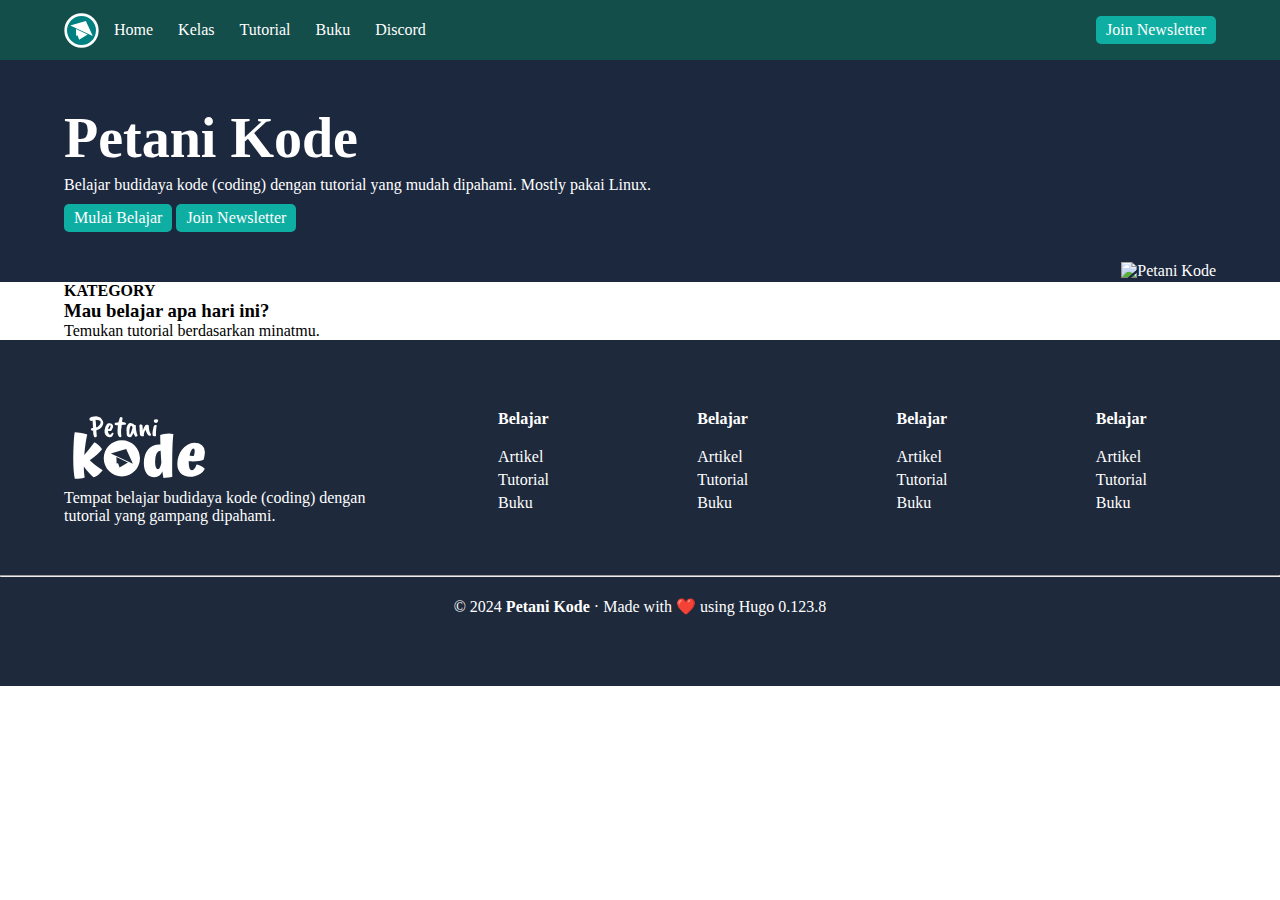
==== index.html @ 2d235448 "first commit" ====
<!DOCTYPE html>
<html lang="en">
<head>
    <meta charset="UTF-8">
    <meta name="viewport" content="width=device-width, initial-scale=1.0">
    <title>Education Web | Home</title>
    <link rel="stylesheet" href="index.css">
    <link rel="stylesheet" href="style.css">
</head>
<body>
    <nav class="navbar">
        <div class="container flex content-between items-center">
            <div class="nav-items">
                <svg viewBox="0 0 64 64" class="logo"><g id="layer1" transform="translate(0 -988.36)"><path id="border-path" class="hover:fill-teal-500" d="m32 991.45c16.017.0 28.911 12.894 28.911 28.911S48.017 1049.272 32 1049.272s-28.911-12.894-28.911-28.911S15.983 991.45 32 991.45z" stroke="#fff" stroke-width="4.9018" fill="teal"></path><path id="hat-path" fill-rule="evenodd" fill="#fff" d="m40.027 1002.9-28.596 8.3852 41.137 18.986z"></path><path id="face-path" fill-rule="evenodd" fill="#fff" d="m21.869 1017.7.14738 5.203.19841 7.0046 2.7399-.4921 2.7642 7.9199 15.535-9.5z"></path></g></svg>
                <a href="#" class="nav-link">Home</a>
                <a href="#" class="nav-link">Kelas</a>
                <a href="#" class="nav-link">Tutorial</a>
                <a href="#" class="nav-link">Buku</a>
                <a href="#" class="nav-link">Discord</a>
            </div>
            <div class="cta">
                <a href="#" class="btn btn-primary">Join Newsletter</a>
            </div>
        </div>
    </nav>

    <!-- HEADER -->
    <header class="header">
        <div class="container flex content-between items-center">
            <div class="text">
                <h1>Petani Kode</h1>
                <p>
                    Belajar budidaya kode (coding) dengan tutorial yang mudah dipahami. Mostly pakai Linux.
                </p>
                <a href="#" class="btn btn-primary">Mulai Belajar</a>
                <a href="#" class="btn btn-primary">Join Newsletter</a>
            </div>
            <div class="logo">
                <img src="https://www.petanikode.com/img/petanikode-hero.svg" alt="Petani Kode">
            </div>
        </div>
    </header>

    <!-- CONTENT -->
    <section class="content">
        <div class="container">
            <strong>KATEGORY</strong>
            <h3>Mau belajar apa hari ini?</h3>
            <p>Temukan tutorial berdasarkan minatmu.</p>
        </div>
    </section>

    <!-- FOOTER -->
     <footer class="footer">
        <div class="container flex">
            <div class="motto">
                <svg class="logo" viewBox="0 0 600 300" xmlns="http://www.w3.org/2000/svg"><g transform="translate(0 -622.52)"><g transform="matrix(14.276 0 0 14.276 -6247.3 -6827.3)"><g><path d="m443.16 537.65q.0162.93847.0647 1.6666.0647.72812.17798 1.4077-.56632.21034-1.1974.29125-.63104.0971-1.5695.0971-.21034-.93847-.32361-2.4109-.11326-1.4886-.11326-3.2846.0-1.877.11326-4.1099.11327-2.2491.29125-3.2038.71195.0 1.8608.19417t1.6666.42069q-.22653.79285-.46924 2.4271-.24271 1.6181-.37215 3.2847.45306-.48542.93847-1.0841.48542-.59868 1.8931-2.4756.59868.27507 1.2136.84139.61486.56632.93847 1.1165-.63104.79285-1.4724 1.5533-.84139.74431-1.974 1.5533.61486.61487 1.4239 1.2459t2.2006 1.5372q-.77667.93848-1.3592 1.3754-.56632.4207-1.2136.61487-.7443-.66341-1.4239-1.4239-.67958-.76048-1.2944-1.6342z"></path><path d="m467.97 540.56q-.46924.12945-1.1974.22653-.71195.0971-1.2944.0971-.0647-.32361-.14562-.76048-.0809-.43688-.16181-1.0517-.35597.82521-.90611 1.2135-.53396.40452-1.3106.40452-1.4239.0-2.2006-1.0517t-.77667-2.9287q0-2.3785 1.1812-3.7862 1.1974-1.4239 3.2199-1.4239.0809.0.12945.0.0647.0.11326.0162-.0162-.71195-.0324-1.3754-.0162-.67959-.0162-1.2783.37215-.19417 1.0517-.30743.67958-.11327 1.3915-.11327.32361.0.63104.0324t.61486.0971q-.1618 1.1326-.25889 3.6568-.0809 2.5242-.0809 6.3752.0.45306.0.90611.0162.43688.0485 1.0517zm-4.838-4.2393q0 1.0356.21034 1.5857.21035.53395.61487.53395.29125.0.53396-.48541.25888-.48542.40451-1.3754-.0809-1.1165-.12944-1.877-.0485-.77667-.0809-1.4401h-.11326q-.66341.0-1.0517.80903-.38833.79285-.38833 2.2491z"></path><path d="m472.79 534.6q.19416.0485.37215.0809.19417.0162.32361.0162.12945.0.29125.0.17799-.0162.24271-.0324.0971-.38833.14563-.72813.0647-.33979.0647-.61486.0-.33979-.0971-.5016-.0809-.1618-.25889-.1618-.32361.0-.61487.53396-.29125.51777-.46923 1.4077zm1.9578 2.4918q.61486.11326 1.2459.45305.64723.32361 1.0517.74431-.12944.42069-.59868.90611t-1.1165.80903q-.51778.25889-1.1326.38834-.59868.14562-1.2621.14562-1.6828.0-2.6374-.97083-.93848-.98702-.93848-2.6698.0-1.0517.32362-2.0549.33979-1.0194.95465-1.8446.69577-.92229 1.6019-1.4401t1.8608-.51778q1.3592.0 2.1682.69576.80903.67959.80903 1.8284.0.51778-.11326 1.1488-.0971.61486-.25889 1.0679-.5016.24271-1.2459.37215-.72812.11327-1.7475.11327-.29125.0-.5825-.0324-.27507-.0324-.55014-.0809-.0162.0971-.0162.22653.0.11326.0.35597.0.97084.24271 1.4886.25889.51778.72812.51778.30744.0.66341-.5016t.55014-1.1488z"></path></g><path d="m453.82 530.32c-2.8122.0-5.076 2.2641-5.076 5.0763s2.2638 5.076 5.076 5.076 5.0763-2.2638 5.0763-5.076c0-2.8122-2.2641-5.0763-5.0763-5.0763zm1.2081 2.4489 1.8856 4.118-6.1876-2.8562zm-2.7319 2.2299 3.2172 1.5249-2.3371 1.4292-.41577-1.1914-.41224.074-.03-1.0537z"></path><g><path d="m447.29 524.68q-.21532-.12423-.83645-.12423l.0497.51347q.0663.44721.11595 1.6729.0745-.0166.0994-.0414.0663-.0497.14079-.0497.10766-.0249.20704-.14907.24845-.20704.38095-.34783l.2733-.31471q.0248-.008.0828-.18219.058-.1822.0745-.29814.0-.24017-.0497-.2733.0-.0166-.0994-.20704-.0331-.0249-.19876-.12423zm-1.7143-.9524.46378-.0662.59628-.0414.3147.0414q.0331.0331.15736.0414.24016-.008.64597.2733.0994.0331.16563.11594l.3147.38096q.0166.0166.0497.0911.0331.0663.0911.15736-.0166.0.0248.0662.10766.1822.0994.21532.0414.0331.0828.21533.0414.1822.0248.24845.008.008-.0166.19048-.058.39752-.20704.588l-.10767.19876-.18219.26501-.10767.0994q-.29814.33127-.72878.51347-.0166.008-.0497.0166l-.19876.0662-.32299.0828q0 .24017.058 1.1098.0331.29814.0497.33126.0.2733-.0331.3644-.0331.0994-.10766.14079-.0745.0497-.25673.058-.0497.0166-.17391-.0331-.12423-.0414-.19877-.13251l-.0497-.26501q.0166-.0166-.0497-.15735-.058-.0663-.0911-.23189l-.058-.78676-.008-.26501q-.48034.0331-.57972-.26502-.0828-.15735-.0331-.20704l.0414-.10766q.0994-.15735.38095-.15735h.17392q-.0166-.0166-.0166-.11595l-.0331-.34783v-.14907l-.008-.10766q.008-.0745-.008-.16563v-.0497l-.0166-.20705v-.15735l-.008-.0828q0-.588-.0663-.74536-.2733.15736-.3644.17392-.0911.008-.30642-.12423-.0911-.0745-.0994-.16563-.14907-.20704-.0994-.33955.0166-.0663.13251-.20704.008-.0331.19876-.14907.14907-.14907.52174-.21533z"></path><path d="m450.65 526.5q.0331-.12423-.008-.31471-.058-.0497-.15735-.0497-.12422.0-.2236.23189-.13251.19876-.19876.43893h-.008q-.0911.34783-.0911.37268.13251.0331.21533.0331.0828-.008.19048-.0911.19048-.18219.28157-.62112zm-.0248 1.1926-.30642.0249q-.25673.0-.40581-.0497l.0249.15735q.0248.68738.38096.9027.0994.0414.16563.0414.0663.0.17392-.0662.0331-.0331.058-.0911.008-.0745.0828-.0663.33954-.43064.51346-.33955.17392.11595.17392.1822.0.0331-.0414.0745v.0497q0 .0828-.10767.29814-.0994.21532-.21532.36439-.058.12423-.14907.17392-.26501.16563-.56315.1325-.0663-.008-.0911-.0331-.0663-.0166-.0994-.008l-.0663-.008q-.0745.0-.12422-.0331-.0828-.0497-.11595-.0497-.21532-.0828-.26501-.12423-.0414-.0414-.0745-.058t-.15736-.17391q-.10766-.0911-.12422-.11595-.0497-.0745-.0911-.10766-.0331-.0331-.0414-.14907-.0331-.0414-.0331-.10766l-.0331-.0663q0-.058-.0497-.0911-.0497-.0497-.0497-.12423v-.0663q-.0331-.0166-.0166-.0994v-.21533l-.008-.0745v-.058q-.008-.0331.0166-.14079l-.008-.0745q.008-.008.0249-.13251.0331-.17391.0745-.21532v-.0745q.008-.0249.008-.0663t.0166-.0911q.0248-.0497.13251-.37267l.1325-.28986q.058-.12423.1822-.2733.008-.0414.0663-.14907l.10767-.0994q.0497-.0745.14907-.10766.11594-.058.17391-.058l.23189-.0331q.0414.008.058.008h.10766q.1822.0166.29814.0745.24845.0745.3644.19048.25673.28986.25673.55487t-.0828.45549q-.20704.47206-.29814.59628-.14907.2733-.35611.2733z"></path><path d="m452.71 526.22.008-.0745q-.17392-.0166-.24845-.0249-.0662-.0166-.22361-.0331-.15735-.0166-.24845-.0497-.17391-.058-.19876-.29814-.0248-.24845.15735-.30642.16564-.0414.23189-.0414.0663.0.24845-.0166.0911-.0497.24845-.058l.12423-.0331q0 .008.0662-.0166l.0414-.17392q0-.1325.0745-.26501.0-.058.10766-.32299.0-.0331.14907-.48033.0331-.0414.24845-.19048.13251-.0663.37267.0911.13251.058.1822.15735-.0497.0497-.0497.23188-.008.058-.11594.61285v.23189q.0662.008.21532.0414.15735.0331.37268.0745.41408.0828.52174.33127.0414.18219-.0166.25673-.058.0745-.28158.10766-.18219.008-.48034.008-.28985.0-.43064.0414-.0166.14907-.0166.23189l-.008.12422q0 .058-.0745.61285-.0497.0745-.0828.7702v.60456q0 .14907.0249.28158.008.18219.0414.25673.0.0745.0414.3147-.0994.24017-.33127.24017-.2236.0-.39752-.16563l-.0911-.13251q-.0249-.0662-.0414-.0911-.008-.0248-.0166-.058-.058-.16563-.0911-.20704-.0497-.0663-.0497-.0994t0-.0828q-.0166-.14079-.0414-.24017-.0414-.0414-.0414-.28158.0166-.43892.0-.50518.0248-.0248.008-.3147l.0248-.1822q0-.0331.0331-.24845-.0166-.0331-.008-.17392.008-.14907.0248-.20704.0166-.0994.0166-.24845z"></path><path d="m456.76 526.98q.008-.0249.0331-.28986-.0166-.0248-.0414-.1822-.0663-.13251-.17392-.19876-.1325-.058-.15735-.058-.0745.0248-.10766.058-.0249.0249-.14079.23189-.10766.20704-.1822.68738-.0663.48034-.0663.69566t.0166.53003q.0166.30642.13251.28986.10766-.0166.29814-.59629.008-.0414.058-.14907zm.96896-.33955q0 .43893.0911.80332.0414.3644.14907.77848.0248.16563.0166.16563.20704.4555.23189.54659.0248.0828-.008.14079v-.008q-.0248.0745-.15735.13251-.12422.0662-.2236.0828-.31471.0994-.37268-.24017-.0331-.0249-.0994-.0994-.058-.0828-.0662-.13251-.008-.058-.058-.10766-.0166-.0414-.0745-.10766-.058-.0663-.0662-.13251l-.0249-.22361-.0166-.008q-.13251.2733-.17392.38096-.0994.28158-.34783.64597-.28158.3147-.68738.1822-.14907-.008-.24017-.0911-.0828-.0828-.11594-.0911-.0497-.0166-.14079-.12422-.14907-.19877-.1822-.588v-.21533q.0249-.0414.0-.39752v-.0497q-.0497-.24845-.0497-.29814.0-.0497.0166-.13251.0166-.0828.008-.0994-.008-.0248-.008-.0745v-.12423l.0414-.44721q.0911-.28986.19876-.52174.0331-.14079.12422-.22361.20704-.22361.22361-.25673.058-.12423.43064-.19876l.14079.008q.0828.0.14907.0248.0663.0166.0911.0166.11595.058.19048.058.0745.0.24845.11594.0497.008.24845.14079.21533.14079.24845.15735l.21533.0745q.0911.0745.0911.0828.0.008-.0414.45549z"></path><path d="m458.84 528.33q0-.0331.0166-.24845-.0663-.0994-.0663-.44721-.008-.88614-.008-.90271.008-.0166-.0166-.058-.0249-.0497-.0249-.0994v-.0911q-.0331-.27329.0331-.41408.0166-.0828.0911-.12423.058-.0828.16563-.0828.10766.0.1822.0248.058-.0248.10766.0663.0994.0414.10766.0414l.0414.0331q.0663.0.0828.0249.0248.0166.0331.0994l.0745.7205v.14079q.0166.0994.0166.15735l.008.38924.0331.008q.0497-.19877.10766-.33127.0663-.14079.0828-.20704.008-.0663.058-.12423.0497-.0994.0497-.14079.0-.0414.0663-.10766.0745-.1822.14079-.26501l.0248-.0663q.0331-.0497.0497-.0828.0911-.0745.13251-.13251l.0663-.0497q.0166.0.0331-.0414.0166-.0497.21532-.058.15735-.0249.26502.0.0745.0.0911.008l.0497.0497.0663.0166q.14079.0745.18219.35612.0.56315.0414.74535.058.47205.19048.84473.14079.37268.2733.4969.17391.22361.0662.47206-.0745.12422-.19048.1325-.11594.008-.16563-.008-.0662.0-.10766-.0248-.0911.0248-.15736-.0414-.0745.0-.11594-.0745-.28986-.38095-.33955-.47205-.0414-.0911-.0662-.12423-.0166-.0331-.0249-.058-.008-.0248-.0248-.0745-.0166-.0745-.0663-.1325-.0414-.0663-.0414-.0994-.0249-.0414-.0331-.13251-.0497-.0331-.0497-.0828-.0414-.0248-.058-.14907l-.0331-.21532-.0166-.008q-.41409.52174-.47206 1.1843-.0166.16563-.0331.21532-.0414.0663.0331.20705v.0497q0 .0331-.0911.12422-.0994.008-.11594.008h-.0911q-.0166.0-.0662.0249-.0497.0-.0828.0166t-.0911-.008q-.14907-.008-.17391-.0249-.0248-.008-.0745-.0248-.0497-.008-.0828-.0497-.0414.0-.058-.0497-.21532-.21533-.21532-.3644v-.058l-.008-.0663q.0166-.13251-.0166-.24017z"></path><path d="m463.53 524.46h.0248q.28986.0166.37268.17392.0911.14907.0662.28986-.0166.14079-.2236.34783-.19877.20704-.3644.19876-.0497.0-.19876-.0497-.14079-.0497-.14907-.058-.008-.0331-.0497-.0497-.21532-.0828-.24017-.42237.0-.0331.0497-.0497-.0331.0-.008-.0994.058-.1822.25673-.24017.25673-.0497.46378-.0414zm-.0166 2.0953-.14079 1.383q0 .0497.0.0994.0.0414.008.0745-.008.0331-.008.0828v.59628q.0331.28158.0.33127-.0497.0166-.11594.0497-.0662.0414-.25673.0166-.1822-.0166-.26502-.058l-.0994-.0248q-.0828.0-.10766-.0745-.10766-.0663-.11594-.17391-.0249-.0414.058-.11595-.008-.0414-.0331-.11594-.0248-.0828-.0166-.14907.0248-.0414-.0248-.12422.0-.0911.0248-.20705.0331-.0331.0166-.24017.058-.0828.058-.23188-.0331-.13251.0248-.26502.058-.1325.0662-.26501.0166-.20704.0745-.4058.0-.0828.0745-.26502.0828-.18219.10767-.21532l.1325-.13251.14907-.058h.008q.0994-.0331.19876.008.24016.0911.28986.14079-.0331.0331-.0414.0994-.008.0662-.0166.11594-.0331.0414-.0497.12423z"></path></g></g></g></svg>
                <p>Tempat belajar budidaya kode (coding) dengan tutorial yang gampang dipahami.</p>
            </div>
            <div class="footer-links">
                <div class="footer-link">
                    <h4>Belajar</h4>
                    <a href="#">Artikel</a>
                    <a href="#">Tutorial</a>
                    <a href="#">Buku</a>
                </div>
                <div class="footer-link">
                    <h4>Belajar</h4>
                    <a href="#">Artikel</a>
                    <a href="#">Tutorial</a>
                    <a href="#">Buku</a>
                </div>
                <div class="footer-link">
                    <h4>Belajar</h4>
                    <a href="#">Artikel</a>
                    <a href="#">Tutorial</a>
                    <a href="#">Buku</a>
                </div>
                <div class="footer-link">
                    <h4>Belajar</h4>
                    <a href="#">Artikel</a>
                    <a href="#">Tutorial</a>
                    <a href="#">Buku</a>
                </div>
            </div>
        </div>
        <hr>
        <div class="follow-us text-center">
            <p>© 2024 <a href="https://www.petanikode.com/" class="hover:text-teal-400"><strong>Petani Kode</strong></a>
                <span class="d-none d-lg-inline"><span class="hidden md:inline">·</span> Made with ❤️ using <a href="https://gohugo.io" class="hover:text-teal-400" target="_blank" rel="noopener">Hugo 0.123.8</a></span></p></div>
        </div>
     </footer>
</body>
</html>
---- index.css ----
:root {
    --color-primary: rgb(19,78,74);
    --color-second: rgb(31, 129, 123);
    --color-third: rgb(28, 40, 62);
    --color-fourth: rgb(28, 40, 62);
}

.container {
    width: 90%;
    max-width: 1440px;
    margin: auto;
    display: block;
}

.flex {
    display: flex;
}

.content-between {
    justify-content: space-between;
}

.items-center {
    align-items: center;
}

.btn {
    display: inline-block;
    text-decoration: none;
    padding: 5px 10px;
    background-color: rgb(147, 145, 145);
    color: #000;
    outline: none;
    border-radius: 5px;
}

.btn-primary {
    background-color: rgb(15, 174, 163);
    color: #fff;
}

.text-center {
    text-align: center;
}
---- style.css ----
* {
    margin: 0;
    padding: 0;
    box-sizing: border-box;
}

a {
    text-decoration: none;
    color: inherit;
}

body {
    color: #000;
}

/* NAVBAR */
.navbar {
    position: sticky;
    top: 0;
    left: 0;
    width: 100%;
    min-height: 60px;
    background-color: var(--color-primary);
    display: flex;
    align-items: center;
}

.navbar .nav-items {
    display: flex;
    align-items: center;
    gap: 5px;
}

.navbar .nav-items .logo {
    width: 35px;
}

.nav-link {
    color: #fff;
    padding: 5px 10px;
    border-radius: 5px;
}

.nav-link:hover {
    background-color: var(--color-second);
}

/* HEADER */
.header {
    color: #fff;
    background-color: var(--color-third);
    padding: 50px 0;
}

.header .text h1 {
    font-size: 3.5rem;
    line-height: 1;
}

.header .text p {
    margin: 10px 0;
}

.header .logo img {
    width: 400px;
    transform: translateY(100px);
}

/* FOOTER */
.footer {
    background-color: rgb(30,41,59);
    color: #fff;
    padding: 70px 0;
}

.footer .motto {
    flex: 0.4;
    margin-right: 50px;
}

.footer .motto .logo {
    width: 150px;
    fill: #fff;
}

.footer .footer-links {
    display: flex;
    gap: 10px;
    flex: 1;
    justify-content: space-around;
}

.footer .footer-links .footer-link {
    display: flex;
    flex-direction: column;
}

.footer .footer-links .footer-link h4 {
    margin-bottom: 20px;
}

.footer .footer-links .footer-link a {
    margin-bottom: 5px;
    color: inherit;
}

.footer hr {
    margin-top: 50px;
}

.footer .follow-us {
    margin-top: 20px;
}
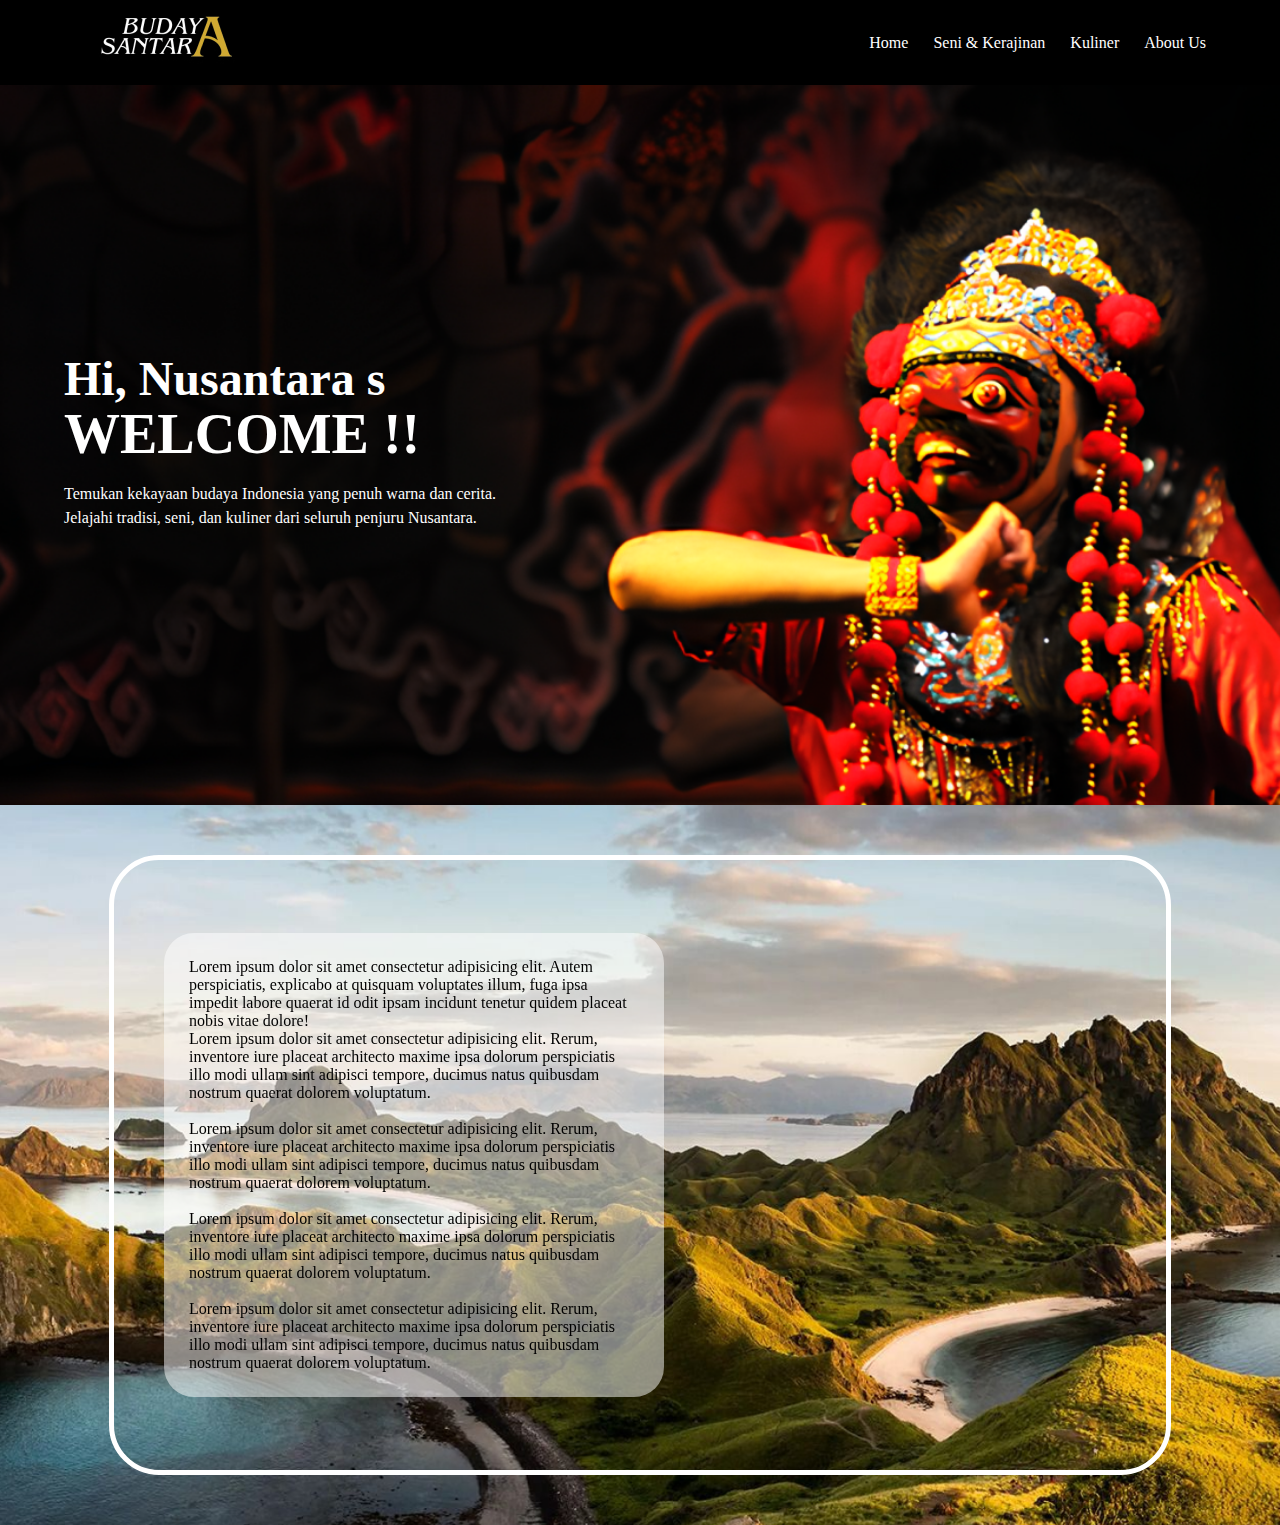
==== commit 608f7399: "for home page" ====
--- a/index.html
+++ b/index.html
@@ -10,48 +10,42 @@
 <body>
     <nav class="navbar">
         <div class="container flex content-between items-center">
+            <div class="nav-logo">
+                <img src="assets/logo.png" alt="Logo">
+            </div>
             <div class="nav-items">
-                <svg viewBox="0 0 64 64" class="logo"><g id="layer1" transform="translate(0 -988.36)"><path id="border-path" class="hover:fill-teal-500" d="m32 991.45c16.017.0 28.911 12.894 28.911 28.911S48.017 1049.272 32 1049.272s-28.911-12.894-28.911-28.911S15.983 991.45 32 991.45z" stroke="#fff" stroke-width="4.9018" fill="teal"></path><path id="hat-path" fill-rule="evenodd" fill="#fff" d="m40.027 1002.9-28.596 8.3852 41.137 18.986z"></path><path id="face-path" fill-rule="evenodd" fill="#fff" d="m21.869 1017.7.14738 5.203.19841 7.0046 2.7399-.4921 2.7642 7.9199 15.535-9.5z"></path></g></svg>
                 <a href="#" class="nav-link">Home</a>
-                <a href="#" class="nav-link">Kelas</a>
-                <a href="#" class="nav-link">Tutorial</a>
-                <a href="#" class="nav-link">Buku</a>
-                <a href="#" class="nav-link">Discord</a>
-            </div>
-            <div class="cta">
-                <a href="#" class="btn btn-primary">Join Newsletter</a>
+                <a href="#" class="nav-link">Seni & Kerajinan</a>
+                <a href="#" class="nav-link">Kuliner</a>
+                <a href="#" class="nav-link">About Us</a>
             </div>
         </div>
     </nav>
 
     <!-- HEADER -->
     <header class="header">
-        <div class="container flex content-between items-center">
+        <div class="container flex content-between items-center h100">
             <div class="text">
-                <h1>Petani Kode</h1>
+                <h2>Hi, Nusantara s</h2>
+                <h1>WELCOME !!</h1>
                 <p>
-                    Belajar budidaya kode (coding) dengan tutorial yang mudah dipahami. Mostly pakai Linux.
+                    Temukan kekayaan budaya Indonesia yang penuh warna dan cerita.<br> Jelajahi tradisi, seni, dan kuliner dari seluruh penjuru Nusantara.
                 </p>
-                <a href="#" class="btn btn-primary">Mulai Belajar</a>
-                <a href="#" class="btn btn-primary">Join Newsletter</a>
-            </div>
-            <div class="logo">
-                <img src="https://www.petanikode.com/img/petanikode-hero.svg" alt="Petani Kode">
             </div>
         </div>
     </header>
 
     <!-- CONTENT -->
     <section class="content">
-        <div class="container">
-            <strong>KATEGORY</strong>
-            <h3>Mau belajar apa hari ini?</h3>
-            <p>Temukan tutorial berdasarkan minatmu.</p>
+        <div class="container flex content-between items-center h100">
+            <div class="card-glossy" style="max-width: 500px;">
+                Lorem ipsum dolor sit amet consectetur adipisicing elit. Autem perspiciatis, explicabo at quisquam voluptates illum, fuga ipsa impedit labore quaerat id odit ipsam incidunt tenetur quidem placeat nobis vitae dolore! <br> <p>Lorem ipsum dolor sit amet consectetur adipisicing elit. Rerum, inventore iure placeat architecto maxime ipsa dolorum perspiciatis illo modi ullam sint adipisci tempore, ducimus natus quibusdam nostrum quaerat dolorem voluptatum.</p> <br> <p>Lorem ipsum dolor sit amet consectetur adipisicing elit. Rerum, inventore iure placeat architecto maxime ipsa dolorum perspiciatis illo modi ullam sint adipisci tempore, ducimus natus quibusdam nostrum quaerat dolorem voluptatum.</p> <br> <p>Lorem ipsum dolor sit amet consectetur adipisicing elit. Rerum, inventore iure placeat architecto maxime ipsa dolorum perspiciatis illo modi ullam sint adipisci tempore, ducimus natus quibusdam nostrum quaerat dolorem voluptatum.</p> <br> <p>Lorem ipsum dolor sit amet consectetur adipisicing elit. Rerum, inventore iure placeat architecto maxime ipsa dolorum perspiciatis illo modi ullam sint adipisci tempore, ducimus natus quibusdam nostrum quaerat dolorem voluptatum.</p>
+            </div>
         </div>
     </section>
 
     <!-- FOOTER -->
-     <footer class="footer">
+     <!-- <footer class="footer">
         <div class="container flex">
             <div class="motto">
                 <svg class="logo" viewBox="0 0 600 300" xmlns="http://www.w3.org/2000/svg"><g transform="translate(0 -622.52)"><g transform="matrix(14.276 0 0 14.276 -6247.3 -6827.3)"><g><path d="m443.16 537.65q.0162.93847.0647 1.6666.0647.72812.17798 1.4077-.56632.21034-1.1974.29125-.63104.0971-1.5695.0971-.21034-.93847-.32361-2.4109-.11326-1.4886-.11326-3.2846.0-1.877.11326-4.1099.11327-2.2491.29125-3.2038.71195.0 1.8608.19417t1.6666.42069q-.22653.79285-.46924 2.4271-.24271 1.6181-.37215 3.2847.45306-.48542.93847-1.0841.48542-.59868 1.8931-2.4756.59868.27507 1.2136.84139.61486.56632.93847 1.1165-.63104.79285-1.4724 1.5533-.84139.74431-1.974 1.5533.61486.61487 1.4239 1.2459t2.2006 1.5372q-.77667.93848-1.3592 1.3754-.56632.4207-1.2136.61487-.7443-.66341-1.4239-1.4239-.67958-.76048-1.2944-1.6342z"></path><path d="m467.97 540.56q-.46924.12945-1.1974.22653-.71195.0971-1.2944.0971-.0647-.32361-.14562-.76048-.0809-.43688-.16181-1.0517-.35597.82521-.90611 1.2135-.53396.40452-1.3106.40452-1.4239.0-2.2006-1.0517t-.77667-2.9287q0-2.3785 1.1812-3.7862 1.1974-1.4239 3.2199-1.4239.0809.0.12945.0.0647.0.11326.0162-.0162-.71195-.0324-1.3754-.0162-.67959-.0162-1.2783.37215-.19417 1.0517-.30743.67958-.11327 1.3915-.11327.32361.0.63104.0324t.61486.0971q-.1618 1.1326-.25889 3.6568-.0809 2.5242-.0809 6.3752.0.45306.0.90611.0162.43688.0485 1.0517zm-4.838-4.2393q0 1.0356.21034 1.5857.21035.53395.61487.53395.29125.0.53396-.48541.25888-.48542.40451-1.3754-.0809-1.1165-.12944-1.877-.0485-.77667-.0809-1.4401h-.11326q-.66341.0-1.0517.80903-.38833.79285-.38833 2.2491z"></path><path d="m472.79 534.6q.19416.0485.37215.0809.19417.0162.32361.0162.12945.0.29125.0.17799-.0162.24271-.0324.0971-.38833.14563-.72813.0647-.33979.0647-.61486.0-.33979-.0971-.5016-.0809-.1618-.25889-.1618-.32361.0-.61487.53396-.29125.51777-.46923 1.4077zm1.9578 2.4918q.61486.11326 1.2459.45305.64723.32361 1.0517.74431-.12944.42069-.59868.90611t-1.1165.80903q-.51778.25889-1.1326.38834-.59868.14562-1.2621.14562-1.6828.0-2.6374-.97083-.93848-.98702-.93848-2.6698.0-1.0517.32362-2.0549.33979-1.0194.95465-1.8446.69577-.92229 1.6019-1.4401t1.8608-.51778q1.3592.0 2.1682.69576.80903.67959.80903 1.8284.0.51778-.11326 1.1488-.0971.61486-.25889 1.0679-.5016.24271-1.2459.37215-.72812.11327-1.7475.11327-.29125.0-.5825-.0324-.27507-.0324-.55014-.0809-.0162.0971-.0162.22653.0.11326.0.35597.0.97084.24271 1.4886.25889.51778.72812.51778.30744.0.66341-.5016t.55014-1.1488z"></path></g><path d="m453.82 530.32c-2.8122.0-5.076 2.2641-5.076 5.0763s2.2638 5.076 5.076 5.076 5.0763-2.2638 5.0763-5.076c0-2.8122-2.2641-5.0763-5.0763-5.0763zm1.2081 2.4489 1.8856 4.118-6.1876-2.8562zm-2.7319 2.2299 3.2172 1.5249-2.3371 1.4292-.41577-1.1914-.41224.074-.03-1.0537z"></path><g><path d="m447.29 524.68q-.21532-.12423-.83645-.12423l.0497.51347q.0663.44721.11595 1.6729.0745-.0166.0994-.0414.0663-.0497.14079-.0497.10766-.0249.20704-.14907.24845-.20704.38095-.34783l.2733-.31471q.0248-.008.0828-.18219.058-.1822.0745-.29814.0-.24017-.0497-.2733.0-.0166-.0994-.20704-.0331-.0249-.19876-.12423zm-1.7143-.9524.46378-.0662.59628-.0414.3147.0414q.0331.0331.15736.0414.24016-.008.64597.2733.0994.0331.16563.11594l.3147.38096q.0166.0166.0497.0911.0331.0663.0911.15736-.0166.0.0248.0662.10766.1822.0994.21532.0414.0331.0828.21533.0414.1822.0248.24845.008.008-.0166.19048-.058.39752-.20704.588l-.10767.19876-.18219.26501-.10767.0994q-.29814.33127-.72878.51347-.0166.008-.0497.0166l-.19876.0662-.32299.0828q0 .24017.058 1.1098.0331.29814.0497.33126.0.2733-.0331.3644-.0331.0994-.10766.14079-.0745.0497-.25673.058-.0497.0166-.17391-.0331-.12423-.0414-.19877-.13251l-.0497-.26501q.0166-.0166-.0497-.15735-.058-.0663-.0911-.23189l-.058-.78676-.008-.26501q-.48034.0331-.57972-.26502-.0828-.15735-.0331-.20704l.0414-.10766q.0994-.15735.38095-.15735h.17392q-.0166-.0166-.0166-.11595l-.0331-.34783v-.14907l-.008-.10766q.008-.0745-.008-.16563v-.0497l-.0166-.20705v-.15735l-.008-.0828q0-.588-.0663-.74536-.2733.15736-.3644.17392-.0911.008-.30642-.12423-.0911-.0745-.0994-.16563-.14907-.20704-.0994-.33955.0166-.0663.13251-.20704.008-.0331.19876-.14907.14907-.14907.52174-.21533z"></path><path d="m450.65 526.5q.0331-.12423-.008-.31471-.058-.0497-.15735-.0497-.12422.0-.2236.23189-.13251.19876-.19876.43893h-.008q-.0911.34783-.0911.37268.13251.0331.21533.0331.0828-.008.19048-.0911.19048-.18219.28157-.62112zm-.0248 1.1926-.30642.0249q-.25673.0-.40581-.0497l.0249.15735q.0248.68738.38096.9027.0994.0414.16563.0414.0663.0.17392-.0662.0331-.0331.058-.0911.008-.0745.0828-.0663.33954-.43064.51346-.33955.17392.11595.17392.1822.0.0331-.0414.0745v.0497q0 .0828-.10767.29814-.0994.21532-.21532.36439-.058.12423-.14907.17392-.26501.16563-.56315.1325-.0663-.008-.0911-.0331-.0663-.0166-.0994-.008l-.0663-.008q-.0745.0-.12422-.0331-.0828-.0497-.11595-.0497-.21532-.0828-.26501-.12423-.0414-.0414-.0745-.058t-.15736-.17391q-.10766-.0911-.12422-.11595-.0497-.0745-.0911-.10766-.0331-.0331-.0414-.14907-.0331-.0414-.0331-.10766l-.0331-.0663q0-.058-.0497-.0911-.0497-.0497-.0497-.12423v-.0663q-.0331-.0166-.0166-.0994v-.21533l-.008-.0745v-.058q-.008-.0331.0166-.14079l-.008-.0745q.008-.008.0249-.13251.0331-.17391.0745-.21532v-.0745q.008-.0249.008-.0663t.0166-.0911q.0248-.0497.13251-.37267l.1325-.28986q.058-.12423.1822-.2733.008-.0414.0663-.14907l.10767-.0994q.0497-.0745.14907-.10766.11594-.058.17391-.058l.23189-.0331q.0414.008.058.008h.10766q.1822.0166.29814.0745.24845.0745.3644.19048.25673.28986.25673.55487t-.0828.45549q-.20704.47206-.29814.59628-.14907.2733-.35611.2733z"></path><path d="m452.71 526.22.008-.0745q-.17392-.0166-.24845-.0249-.0662-.0166-.22361-.0331-.15735-.0166-.24845-.0497-.17391-.058-.19876-.29814-.0248-.24845.15735-.30642.16564-.0414.23189-.0414.0663.0.24845-.0166.0911-.0497.24845-.058l.12423-.0331q0 .008.0662-.0166l.0414-.17392q0-.1325.0745-.26501.0-.058.10766-.32299.0-.0331.14907-.48033.0331-.0414.24845-.19048.13251-.0663.37267.0911.13251.058.1822.15735-.0497.0497-.0497.23188-.008.058-.11594.61285v.23189q.0662.008.21532.0414.15735.0331.37268.0745.41408.0828.52174.33127.0414.18219-.0166.25673-.058.0745-.28158.10766-.18219.008-.48034.008-.28985.0-.43064.0414-.0166.14907-.0166.23189l-.008.12422q0 .058-.0745.61285-.0497.0745-.0828.7702v.60456q0 .14907.0249.28158.008.18219.0414.25673.0.0745.0414.3147-.0994.24017-.33127.24017-.2236.0-.39752-.16563l-.0911-.13251q-.0249-.0662-.0414-.0911-.008-.0248-.0166-.058-.058-.16563-.0911-.20704-.0497-.0663-.0497-.0994t0-.0828q-.0166-.14079-.0414-.24017-.0414-.0414-.0414-.28158.0166-.43892.0-.50518.0248-.0248.008-.3147l.0248-.1822q0-.0331.0331-.24845-.0166-.0331-.008-.17392.008-.14907.0248-.20704.0166-.0994.0166-.24845z"></path><path d="m456.76 526.98q.008-.0249.0331-.28986-.0166-.0248-.0414-.1822-.0663-.13251-.17392-.19876-.1325-.058-.15735-.058-.0745.0248-.10766.058-.0249.0249-.14079.23189-.10766.20704-.1822.68738-.0663.48034-.0663.69566t.0166.53003q.0166.30642.13251.28986.10766-.0166.29814-.59629.008-.0414.058-.14907zm.96896-.33955q0 .43893.0911.80332.0414.3644.14907.77848.0248.16563.0166.16563.20704.4555.23189.54659.0248.0828-.008.14079v-.008q-.0248.0745-.15735.13251-.12422.0662-.2236.0828-.31471.0994-.37268-.24017-.0331-.0249-.0994-.0994-.058-.0828-.0662-.13251-.008-.058-.058-.10766-.0166-.0414-.0745-.10766-.058-.0663-.0662-.13251l-.0249-.22361-.0166-.008q-.13251.2733-.17392.38096-.0994.28158-.34783.64597-.28158.3147-.68738.1822-.14907-.008-.24017-.0911-.0828-.0828-.11594-.0911-.0497-.0166-.14079-.12422-.14907-.19877-.1822-.588v-.21533q.0249-.0414.0-.39752v-.0497q-.0497-.24845-.0497-.29814.0-.0497.0166-.13251.0166-.0828.008-.0994-.008-.0248-.008-.0745v-.12423l.0414-.44721q.0911-.28986.19876-.52174.0331-.14079.12422-.22361.20704-.22361.22361-.25673.058-.12423.43064-.19876l.14079.008q.0828.0.14907.0248.0663.0166.0911.0166.11595.058.19048.058.0745.0.24845.11594.0497.008.24845.14079.21533.14079.24845.15735l.21533.0745q.0911.0745.0911.0828.0.008-.0414.45549z"></path><path d="m458.84 528.33q0-.0331.0166-.24845-.0663-.0994-.0663-.44721-.008-.88614-.008-.90271.008-.0166-.0166-.058-.0249-.0497-.0249-.0994v-.0911q-.0331-.27329.0331-.41408.0166-.0828.0911-.12423.058-.0828.16563-.0828.10766.0.1822.0248.058-.0248.10766.0663.0994.0414.10766.0414l.0414.0331q.0663.0.0828.0249.0248.0166.0331.0994l.0745.7205v.14079q.0166.0994.0166.15735l.008.38924.0331.008q.0497-.19877.10766-.33127.0663-.14079.0828-.20704.008-.0663.058-.12423.0497-.0994.0497-.14079.0-.0414.0663-.10766.0745-.1822.14079-.26501l.0248-.0663q.0331-.0497.0497-.0828.0911-.0745.13251-.13251l.0663-.0497q.0166.0.0331-.0414.0166-.0497.21532-.058.15735-.0249.26502.0.0745.0.0911.008l.0497.0497.0663.0166q.14079.0745.18219.35612.0.56315.0414.74535.058.47205.19048.84473.14079.37268.2733.4969.17391.22361.0662.47206-.0745.12422-.19048.1325-.11594.008-.16563-.008-.0662.0-.10766-.0248-.0911.0248-.15736-.0414-.0745.0-.11594-.0745-.28986-.38095-.33955-.47205-.0414-.0911-.0662-.12423-.0166-.0331-.0249-.058-.008-.0248-.0248-.0745-.0166-.0745-.0663-.1325-.0414-.0663-.0414-.0994-.0249-.0414-.0331-.13251-.0497-.0331-.0497-.0828-.0414-.0248-.058-.14907l-.0331-.21532-.0166-.008q-.41409.52174-.47206 1.1843-.0166.16563-.0331.21532-.0414.0663.0331.20705v.0497q0 .0331-.0911.12422-.0994.008-.11594.008h-.0911q-.0166.0-.0662.0249-.0497.0-.0828.0166t-.0911-.008q-.14907-.008-.17391-.0249-.0248-.008-.0745-.0248-.0497-.008-.0828-.0497-.0414.0-.058-.0497-.21532-.21533-.21532-.3644v-.058l-.008-.0663q.0166-.13251-.0166-.24017z"></path><path d="m463.53 524.46h.0248q.28986.0166.37268.17392.0911.14907.0662.28986-.0166.14079-.2236.34783-.19877.20704-.3644.19876-.0497.0-.19876-.0497-.14079-.0497-.14907-.058-.008-.0331-.0497-.0497-.21532-.0828-.24017-.42237.0-.0331.0497-.0497-.0331.0-.008-.0994.058-.1822.25673-.24017.25673-.0497.46378-.0414zm-.0166 2.0953-.14079 1.383q0 .0497.0.0994.0.0414.008.0745-.008.0331-.008.0828v.59628q.0331.28158.0.33127-.0497.0166-.11594.0497-.0662.0414-.25673.0166-.1822-.0166-.26502-.058l-.0994-.0248q-.0828.0-.10766-.0745-.10766-.0663-.11594-.17391-.0249-.0414.058-.11595-.008-.0414-.0331-.11594-.0248-.0828-.0166-.14907.0248-.0414-.0248-.12422.0-.0911.0248-.20705.0331-.0331.0166-.24017.058-.0828.058-.23188-.0331-.13251.0248-.26502.058-.1325.0662-.26501.0166-.20704.0745-.4058.0-.0828.0745-.26502.0828-.18219.10767-.21532l.1325-.13251.14907-.058h.008q.0994-.0331.19876.008.24016.0911.28986.14079-.0331.0331-.0414.0994-.008.0662-.0166.11594-.0331.0414-.0497.12423z"></path></g></g></g></svg>
@@ -89,6 +83,6 @@
             <p>© 2024 <a href="https://www.petanikode.com/" class="hover:text-teal-400"><strong>Petani Kode</strong></a>
                 <span class="d-none d-lg-inline"><span class="hidden md:inline">·</span> Made with ❤️ using <a href="https://gohugo.io" class="hover:text-teal-400" target="_blank" rel="noopener">Hugo 0.123.8</a></span></p></div>
         </div>
-     </footer>
+     </footer> -->
 </body>
 </html>--- a/index.css
+++ b/index.css
@@ -1,8 +1,8 @@
 :root {
-    --color-primary: rgb(19,78,74);
-    --color-second: rgb(31, 129, 123);
+    --color-primary: rgb(0, 0, 0);
+    --color-second: rgb(255, 255, 255);
     --color-third: rgb(28, 40, 62);
-    --color-fourth: rgb(28, 40, 62);
+    --color-fourth: rgb(10, 25, 54);
 }
 
 .container {
@@ -10,6 +10,10 @@
     max-width: 1440px;
     margin: auto;
     display: block;
+}
+
+.h100 {
+    height: 100%;
 }
 
 .flex {
@@ -42,3 +46,24 @@
 .text-center {
     text-align: center;
 }
+
+.card-glossy {
+    display: block;
+    border-radius: 30px;
+    position: relative;
+    padding: 25px;
+    overflow: hidden;
+    z-index: 1;
+}
+
+.card-glossy::before {
+    content: "";
+    position: absolute;
+    top: 0;
+    left: 0;
+    width: 100%;
+    height: 100%;
+    background-color: #fff;
+    opacity: 0.5;
+    z-index: -1;
+}
--- a/style.css
+++ b/style.css
@@ -10,7 +10,7 @@
 }
 
 body {
-    color: #000;
+    color: #fff;
 }
 
 /* NAVBAR */
@@ -39,26 +39,38 @@
     color: #fff;
     padding: 5px 10px;
     border-radius: 5px;
+    transition: 0.2s;
 }
 
 .nav-link:hover {
     background-color: var(--color-second);
+    color: #000;
 }
 
 /* HEADER */
 .header {
-    color: #fff;
     background-color: var(--color-third);
     padding: 50px 0;
+    height: 80vh;
+    background-image: url(assets/bg1.png);
+    background-repeat: no-repeat;
+    background-position: center;
+    background-size: cover;
 }
 
 .header .text h1 {
     font-size: 3.5rem;
     line-height: 1;
+    margin-bottom: 20px;
+}
+
+.header .text h2 {
+    font-size: 3rem;
 }
 
 .header .text p {
     margin: 10px 0;
+    line-height: 1.5;
 }
 
 .header .logo img {
@@ -66,10 +78,26 @@
     transform: translateY(100px);
 }
 
+/* CONTENT */
+.content {
+    height: 80vh;
+    background-image: url(assets/bg2.png);
+    background-repeat: no-repeat;
+    background-position: center;
+    background-size: cover;
+    padding: 50px;
+    color: #000;
+}
+
+.content .container {
+    border: 5px solid #fff;
+    border-radius: 50px;
+    padding: 50px;
+}
+
 /* FOOTER */
 .footer {
     background-color: rgb(30,41,59);
-    color: #fff;
     padding: 70px 0;
 }
 
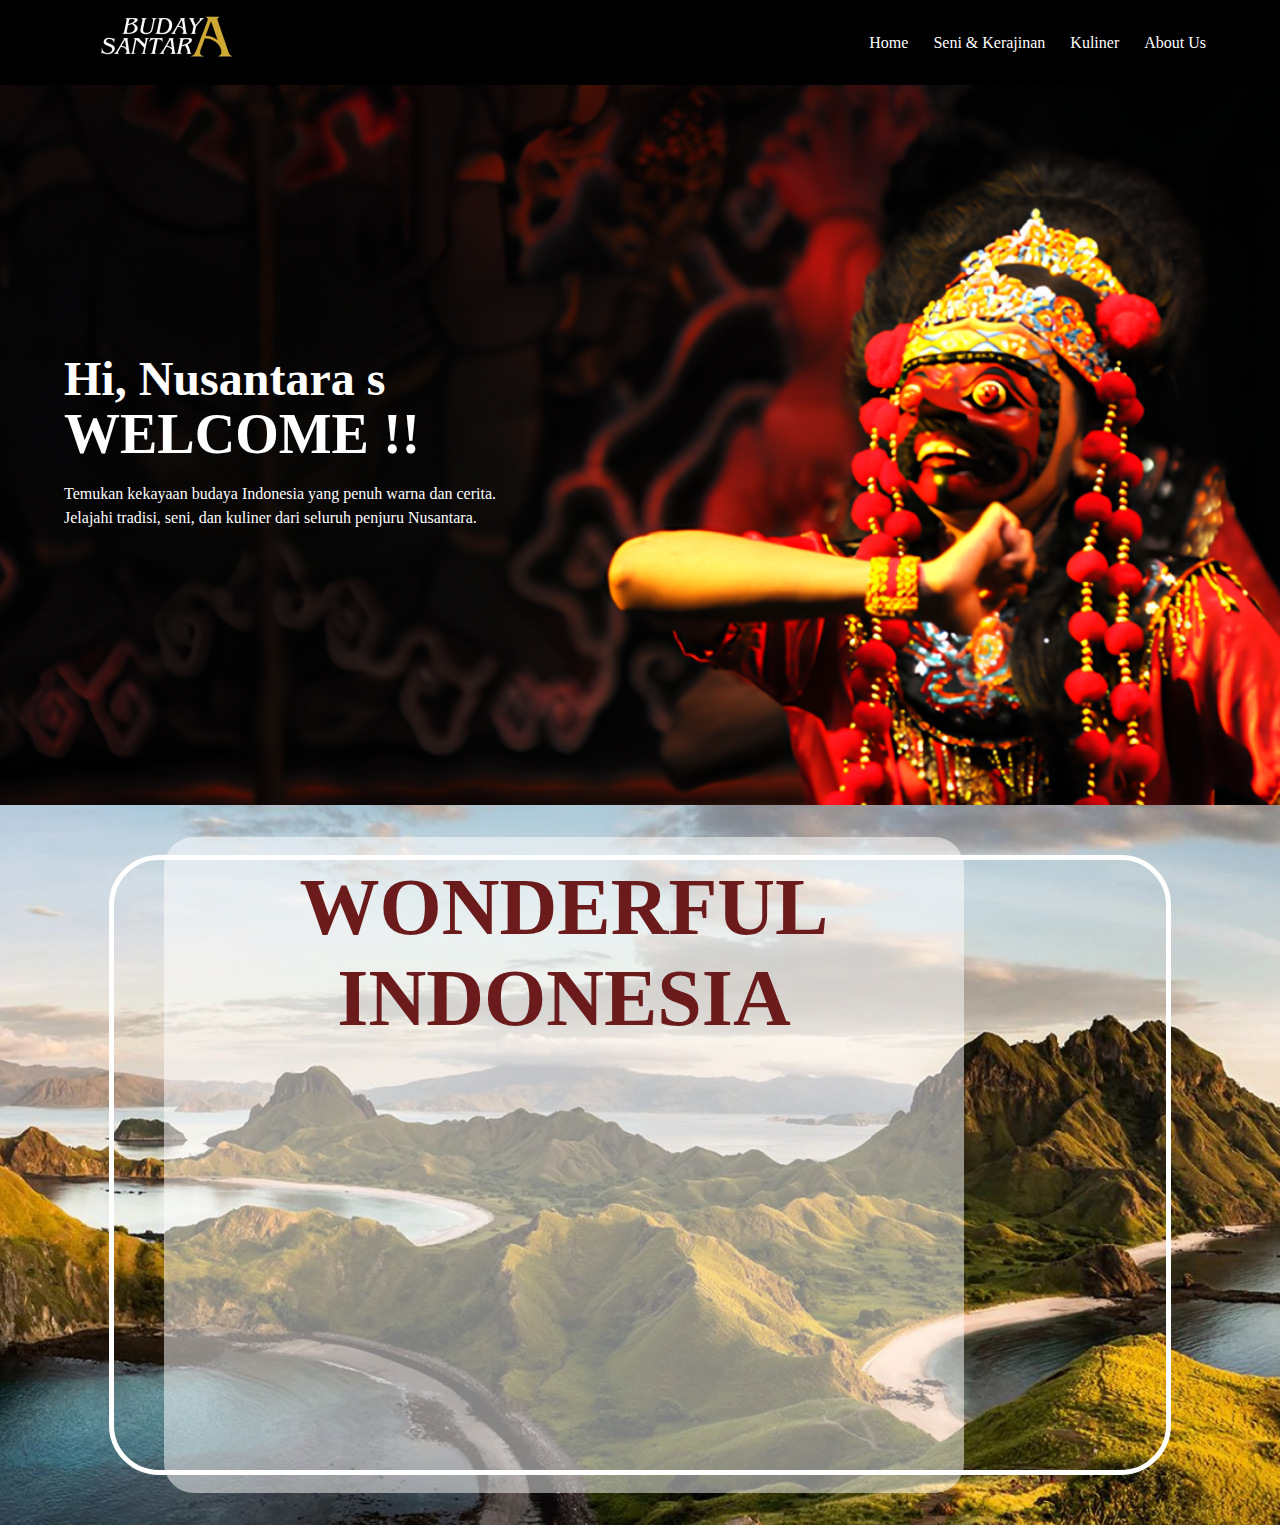
==== commit d472b932: "Update index.html" ====
--- a/index.html
+++ b/index.html
@@ -14,10 +14,10 @@
                 <img src="assets/logo.png" alt="Logo">
             </div>
             <div class="nav-items">
-                <a href="#" class="nav-link">Home</a>
-                <a href="#" class="nav-link">Seni & Kerajinan</a>
-                <a href="#" class="nav-link">Kuliner</a>
-                <a href="#" class="nav-link">About Us</a>
+                <a href="/index.html" class="nav-link">Home</a>
+                <a href="/seni-kerajinan.html" class="nav-link">Seni & Kerajinan</a>
+                <a href="/kuliner.html" class="nav-link">Kuliner</a>
+                <a href="/about.html" class="nav-link">About Us</a>
             </div>
         </div>
     </nav>
@@ -38,51 +38,14 @@
     <!-- CONTENT -->
     <section class="content">
         <div class="container flex content-between items-center h100">
-            <div class="card-glossy" style="max-width: 500px;">
-                Lorem ipsum dolor sit amet consectetur adipisicing elit. Autem perspiciatis, explicabo at quisquam voluptates illum, fuga ipsa impedit labore quaerat id odit ipsam incidunt tenetur quidem placeat nobis vitae dolore! <br> <p>Lorem ipsum dolor sit amet consectetur adipisicing elit. Rerum, inventore iure placeat architecto maxime ipsa dolorum perspiciatis illo modi ullam sint adipisci tempore, ducimus natus quibusdam nostrum quaerat dolorem voluptatum.</p> <br> <p>Lorem ipsum dolor sit amet consectetur adipisicing elit. Rerum, inventore iure placeat architecto maxime ipsa dolorum perspiciatis illo modi ullam sint adipisci tempore, ducimus natus quibusdam nostrum quaerat dolorem voluptatum.</p> <br> <p>Lorem ipsum dolor sit amet consectetur adipisicing elit. Rerum, inventore iure placeat architecto maxime ipsa dolorum perspiciatis illo modi ullam sint adipisci tempore, ducimus natus quibusdam nostrum quaerat dolorem voluptatum.</p> <br> <p>Lorem ipsum dolor sit amet consectetur adipisicing elit. Rerum, inventore iure placeat architecto maxime ipsa dolorum perspiciatis illo modi ullam sint adipisci tempore, ducimus natus quibusdam nostrum quaerat dolorem voluptatum.</p>
+            <div class="card-glossy" style="max-width: 800px;">
+                <h1 style="font-size: 80px; color: #6B1B1B; text-align: center;">WONDERFUL INDONESIA</h1>
+                <iframe width="100%" height="420" src="https://www.youtube.com/embed/Ox5X9Yzuik8" title="WONDERFUL INDONESIA | Cinematic Video" frameborder="0" allow="accelerometer; autoplay; clipboard-write; encrypted-media; gyroscope; picture-in-picture; web-share" referrerpolicy="strict-origin-when-cross-origin" allowfullscreen></iframe>
             </div>
         </div>
     </section>
 
-    <!-- FOOTER -->
-     <!-- <footer class="footer">
-        <div class="container flex">
-            <div class="motto">
-                <svg class="logo" viewBox="0 0 600 300" xmlns="http://www.w3.org/2000/svg"><g transform="translate(0 -622.52)"><g transform="matrix(14.276 0 0 14.276 -6247.3 -6827.3)"><g><path d="m443.16 537.65q.0162.93847.0647 1.6666.0647.72812.17798 1.4077-.56632.21034-1.1974.29125-.63104.0971-1.5695.0971-.21034-.93847-.32361-2.4109-.11326-1.4886-.11326-3.2846.0-1.877.11326-4.1099.11327-2.2491.29125-3.2038.71195.0 1.8608.19417t1.6666.42069q-.22653.79285-.46924 2.4271-.24271 1.6181-.37215 3.2847.45306-.48542.93847-1.0841.48542-.59868 1.8931-2.4756.59868.27507 1.2136.84139.61486.56632.93847 1.1165-.63104.79285-1.4724 1.5533-.84139.74431-1.974 1.5533.61486.61487 1.4239 1.2459t2.2006 1.5372q-.77667.93848-1.3592 1.3754-.56632.4207-1.2136.61487-.7443-.66341-1.4239-1.4239-.67958-.76048-1.2944-1.6342z"></path><path d="m467.97 540.56q-.46924.12945-1.1974.22653-.71195.0971-1.2944.0971-.0647-.32361-.14562-.76048-.0809-.43688-.16181-1.0517-.35597.82521-.90611 1.2135-.53396.40452-1.3106.40452-1.4239.0-2.2006-1.0517t-.77667-2.9287q0-2.3785 1.1812-3.7862 1.1974-1.4239 3.2199-1.4239.0809.0.12945.0.0647.0.11326.0162-.0162-.71195-.0324-1.3754-.0162-.67959-.0162-1.2783.37215-.19417 1.0517-.30743.67958-.11327 1.3915-.11327.32361.0.63104.0324t.61486.0971q-.1618 1.1326-.25889 3.6568-.0809 2.5242-.0809 6.3752.0.45306.0.90611.0162.43688.0485 1.0517zm-4.838-4.2393q0 1.0356.21034 1.5857.21035.53395.61487.53395.29125.0.53396-.48541.25888-.48542.40451-1.3754-.0809-1.1165-.12944-1.877-.0485-.77667-.0809-1.4401h-.11326q-.66341.0-1.0517.80903-.38833.79285-.38833 2.2491z"></path><path d="m472.79 534.6q.19416.0485.37215.0809.19417.0162.32361.0162.12945.0.29125.0.17799-.0162.24271-.0324.0971-.38833.14563-.72813.0647-.33979.0647-.61486.0-.33979-.0971-.5016-.0809-.1618-.25889-.1618-.32361.0-.61487.53396-.29125.51777-.46923 1.4077zm1.9578 2.4918q.61486.11326 1.2459.45305.64723.32361 1.0517.74431-.12944.42069-.59868.90611t-1.1165.80903q-.51778.25889-1.1326.38834-.59868.14562-1.2621.14562-1.6828.0-2.6374-.97083-.93848-.98702-.93848-2.6698.0-1.0517.32362-2.0549.33979-1.0194.95465-1.8446.69577-.92229 1.6019-1.4401t1.8608-.51778q1.3592.0 2.1682.69576.80903.67959.80903 1.8284.0.51778-.11326 1.1488-.0971.61486-.25889 1.0679-.5016.24271-1.2459.37215-.72812.11327-1.7475.11327-.29125.0-.5825-.0324-.27507-.0324-.55014-.0809-.0162.0971-.0162.22653.0.11326.0.35597.0.97084.24271 1.4886.25889.51778.72812.51778.30744.0.66341-.5016t.55014-1.1488z"></path></g><path d="m453.82 530.32c-2.8122.0-5.076 2.2641-5.076 5.0763s2.2638 5.076 5.076 5.076 5.0763-2.2638 5.0763-5.076c0-2.8122-2.2641-5.0763-5.0763-5.0763zm1.2081 2.4489 1.8856 4.118-6.1876-2.8562zm-2.7319 2.2299 3.2172 1.5249-2.3371 1.4292-.41577-1.1914-.41224.074-.03-1.0537z"></path><g><path d="m447.29 524.68q-.21532-.12423-.83645-.12423l.0497.51347q.0663.44721.11595 1.6729.0745-.0166.0994-.0414.0663-.0497.14079-.0497.10766-.0249.20704-.14907.24845-.20704.38095-.34783l.2733-.31471q.0248-.008.0828-.18219.058-.1822.0745-.29814.0-.24017-.0497-.2733.0-.0166-.0994-.20704-.0331-.0249-.19876-.12423zm-1.7143-.9524.46378-.0662.59628-.0414.3147.0414q.0331.0331.15736.0414.24016-.008.64597.2733.0994.0331.16563.11594l.3147.38096q.0166.0166.0497.0911.0331.0663.0911.15736-.0166.0.0248.0662.10766.1822.0994.21532.0414.0331.0828.21533.0414.1822.0248.24845.008.008-.0166.19048-.058.39752-.20704.588l-.10767.19876-.18219.26501-.10767.0994q-.29814.33127-.72878.51347-.0166.008-.0497.0166l-.19876.0662-.32299.0828q0 .24017.058 1.1098.0331.29814.0497.33126.0.2733-.0331.3644-.0331.0994-.10766.14079-.0745.0497-.25673.058-.0497.0166-.17391-.0331-.12423-.0414-.19877-.13251l-.0497-.26501q.0166-.0166-.0497-.15735-.058-.0663-.0911-.23189l-.058-.78676-.008-.26501q-.48034.0331-.57972-.26502-.0828-.15735-.0331-.20704l.0414-.10766q.0994-.15735.38095-.15735h.17392q-.0166-.0166-.0166-.11595l-.0331-.34783v-.14907l-.008-.10766q.008-.0745-.008-.16563v-.0497l-.0166-.20705v-.15735l-.008-.0828q0-.588-.0663-.74536-.2733.15736-.3644.17392-.0911.008-.30642-.12423-.0911-.0745-.0994-.16563-.14907-.20704-.0994-.33955.0166-.0663.13251-.20704.008-.0331.19876-.14907.14907-.14907.52174-.21533z"></path><path d="m450.65 526.5q.0331-.12423-.008-.31471-.058-.0497-.15735-.0497-.12422.0-.2236.23189-.13251.19876-.19876.43893h-.008q-.0911.34783-.0911.37268.13251.0331.21533.0331.0828-.008.19048-.0911.19048-.18219.28157-.62112zm-.0248 1.1926-.30642.0249q-.25673.0-.40581-.0497l.0249.15735q.0248.68738.38096.9027.0994.0414.16563.0414.0663.0.17392-.0662.0331-.0331.058-.0911.008-.0745.0828-.0663.33954-.43064.51346-.33955.17392.11595.17392.1822.0.0331-.0414.0745v.0497q0 .0828-.10767.29814-.0994.21532-.21532.36439-.058.12423-.14907.17392-.26501.16563-.56315.1325-.0663-.008-.0911-.0331-.0663-.0166-.0994-.008l-.0663-.008q-.0745.0-.12422-.0331-.0828-.0497-.11595-.0497-.21532-.0828-.26501-.12423-.0414-.0414-.0745-.058t-.15736-.17391q-.10766-.0911-.12422-.11595-.0497-.0745-.0911-.10766-.0331-.0331-.0414-.14907-.0331-.0414-.0331-.10766l-.0331-.0663q0-.058-.0497-.0911-.0497-.0497-.0497-.12423v-.0663q-.0331-.0166-.0166-.0994v-.21533l-.008-.0745v-.058q-.008-.0331.0166-.14079l-.008-.0745q.008-.008.0249-.13251.0331-.17391.0745-.21532v-.0745q.008-.0249.008-.0663t.0166-.0911q.0248-.0497.13251-.37267l.1325-.28986q.058-.12423.1822-.2733.008-.0414.0663-.14907l.10767-.0994q.0497-.0745.14907-.10766.11594-.058.17391-.058l.23189-.0331q.0414.008.058.008h.10766q.1822.0166.29814.0745.24845.0745.3644.19048.25673.28986.25673.55487t-.0828.45549q-.20704.47206-.29814.59628-.14907.2733-.35611.2733z"></path><path d="m452.71 526.22.008-.0745q-.17392-.0166-.24845-.0249-.0662-.0166-.22361-.0331-.15735-.0166-.24845-.0497-.17391-.058-.19876-.29814-.0248-.24845.15735-.30642.16564-.0414.23189-.0414.0663.0.24845-.0166.0911-.0497.24845-.058l.12423-.0331q0 .008.0662-.0166l.0414-.17392q0-.1325.0745-.26501.0-.058.10766-.32299.0-.0331.14907-.48033.0331-.0414.24845-.19048.13251-.0663.37267.0911.13251.058.1822.15735-.0497.0497-.0497.23188-.008.058-.11594.61285v.23189q.0662.008.21532.0414.15735.0331.37268.0745.41408.0828.52174.33127.0414.18219-.0166.25673-.058.0745-.28158.10766-.18219.008-.48034.008-.28985.0-.43064.0414-.0166.14907-.0166.23189l-.008.12422q0 .058-.0745.61285-.0497.0745-.0828.7702v.60456q0 .14907.0249.28158.008.18219.0414.25673.0.0745.0414.3147-.0994.24017-.33127.24017-.2236.0-.39752-.16563l-.0911-.13251q-.0249-.0662-.0414-.0911-.008-.0248-.0166-.058-.058-.16563-.0911-.20704-.0497-.0663-.0497-.0994t0-.0828q-.0166-.14079-.0414-.24017-.0414-.0414-.0414-.28158.0166-.43892.0-.50518.0248-.0248.008-.3147l.0248-.1822q0-.0331.0331-.24845-.0166-.0331-.008-.17392.008-.14907.0248-.20704.0166-.0994.0166-.24845z"></path><path d="m456.76 526.98q.008-.0249.0331-.28986-.0166-.0248-.0414-.1822-.0663-.13251-.17392-.19876-.1325-.058-.15735-.058-.0745.0248-.10766.058-.0249.0249-.14079.23189-.10766.20704-.1822.68738-.0663.48034-.0663.69566t.0166.53003q.0166.30642.13251.28986.10766-.0166.29814-.59629.008-.0414.058-.14907zm.96896-.33955q0 .43893.0911.80332.0414.3644.14907.77848.0248.16563.0166.16563.20704.4555.23189.54659.0248.0828-.008.14079v-.008q-.0248.0745-.15735.13251-.12422.0662-.2236.0828-.31471.0994-.37268-.24017-.0331-.0249-.0994-.0994-.058-.0828-.0662-.13251-.008-.058-.058-.10766-.0166-.0414-.0745-.10766-.058-.0663-.0662-.13251l-.0249-.22361-.0166-.008q-.13251.2733-.17392.38096-.0994.28158-.34783.64597-.28158.3147-.68738.1822-.14907-.008-.24017-.0911-.0828-.0828-.11594-.0911-.0497-.0166-.14079-.12422-.14907-.19877-.1822-.588v-.21533q.0249-.0414.0-.39752v-.0497q-.0497-.24845-.0497-.29814.0-.0497.0166-.13251.0166-.0828.008-.0994-.008-.0248-.008-.0745v-.12423l.0414-.44721q.0911-.28986.19876-.52174.0331-.14079.12422-.22361.20704-.22361.22361-.25673.058-.12423.43064-.19876l.14079.008q.0828.0.14907.0248.0663.0166.0911.0166.11595.058.19048.058.0745.0.24845.11594.0497.008.24845.14079.21533.14079.24845.15735l.21533.0745q.0911.0745.0911.0828.0.008-.0414.45549z"></path><path d="m458.84 528.33q0-.0331.0166-.24845-.0663-.0994-.0663-.44721-.008-.88614-.008-.90271.008-.0166-.0166-.058-.0249-.0497-.0249-.0994v-.0911q-.0331-.27329.0331-.41408.0166-.0828.0911-.12423.058-.0828.16563-.0828.10766.0.1822.0248.058-.0248.10766.0663.0994.0414.10766.0414l.0414.0331q.0663.0.0828.0249.0248.0166.0331.0994l.0745.7205v.14079q.0166.0994.0166.15735l.008.38924.0331.008q.0497-.19877.10766-.33127.0663-.14079.0828-.20704.008-.0663.058-.12423.0497-.0994.0497-.14079.0-.0414.0663-.10766.0745-.1822.14079-.26501l.0248-.0663q.0331-.0497.0497-.0828.0911-.0745.13251-.13251l.0663-.0497q.0166.0.0331-.0414.0166-.0497.21532-.058.15735-.0249.26502.0.0745.0.0911.008l.0497.0497.0663.0166q.14079.0745.18219.35612.0.56315.0414.74535.058.47205.19048.84473.14079.37268.2733.4969.17391.22361.0662.47206-.0745.12422-.19048.1325-.11594.008-.16563-.008-.0662.0-.10766-.0248-.0911.0248-.15736-.0414-.0745.0-.11594-.0745-.28986-.38095-.33955-.47205-.0414-.0911-.0662-.12423-.0166-.0331-.0249-.058-.008-.0248-.0248-.0745-.0166-.0745-.0663-.1325-.0414-.0663-.0414-.0994-.0249-.0414-.0331-.13251-.0497-.0331-.0497-.0828-.0414-.0248-.058-.14907l-.0331-.21532-.0166-.008q-.41409.52174-.47206 1.1843-.0166.16563-.0331.21532-.0414.0663.0331.20705v.0497q0 .0331-.0911.12422-.0994.008-.11594.008h-.0911q-.0166.0-.0662.0249-.0497.0-.0828.0166t-.0911-.008q-.14907-.008-.17391-.0249-.0248-.008-.0745-.0248-.0497-.008-.0828-.0497-.0414.0-.058-.0497-.21532-.21533-.21532-.3644v-.058l-.008-.0663q.0166-.13251-.0166-.24017z"></path><path d="m463.53 524.46h.0248q.28986.0166.37268.17392.0911.14907.0662.28986-.0166.14079-.2236.34783-.19877.20704-.3644.19876-.0497.0-.19876-.0497-.14079-.0497-.14907-.058-.008-.0331-.0497-.0497-.21532-.0828-.24017-.42237.0-.0331.0497-.0497-.0331.0-.008-.0994.058-.1822.25673-.24017.25673-.0497.46378-.0414zm-.0166 2.0953-.14079 1.383q0 .0497.0.0994.0.0414.008.0745-.008.0331-.008.0828v.59628q.0331.28158.0.33127-.0497.0166-.11594.0497-.0662.0414-.25673.0166-.1822-.0166-.26502-.058l-.0994-.0248q-.0828.0-.10766-.0745-.10766-.0663-.11594-.17391-.0249-.0414.058-.11595-.008-.0414-.0331-.11594-.0248-.0828-.0166-.14907.0248-.0414-.0248-.12422.0-.0911.0248-.20705.0331-.0331.0166-.24017.058-.0828.058-.23188-.0331-.13251.0248-.26502.058-.1325.0662-.26501.0166-.20704.0745-.4058.0-.0828.0745-.26502.0828-.18219.10767-.21532l.1325-.13251.14907-.058h.008q.0994-.0331.19876.008.24016.0911.28986.14079-.0331.0331-.0414.0994-.008.0662-.0166.11594-.0331.0414-.0497.12423z"></path></g></g></g></svg>
-                <p>Tempat belajar budidaya kode (coding) dengan tutorial yang gampang dipahami.</p>
-            </div>
-            <div class="footer-links">
-                <div class="footer-link">
-                    <h4>Belajar</h4>
-                    <a href="#">Artikel</a>
-                    <a href="#">Tutorial</a>
-                    <a href="#">Buku</a>
-                </div>
-                <div class="footer-link">
-                    <h4>Belajar</h4>
-                    <a href="#">Artikel</a>
-                    <a href="#">Tutorial</a>
-                    <a href="#">Buku</a>
-                </div>
-                <div class="footer-link">
-                    <h4>Belajar</h4>
-                    <a href="#">Artikel</a>
-                    <a href="#">Tutorial</a>
-                    <a href="#">Buku</a>
-                </div>
-                <div class="footer-link">
-                    <h4>Belajar</h4>
-                    <a href="#">Artikel</a>
-                    <a href="#">Tutorial</a>
-                    <a href="#">Buku</a>
-                </div>
-            </div>
-        </div>
-        <hr>
-        <div class="follow-us text-center">
-            <p>© 2024 <a href="https://www.petanikode.com/" class="hover:text-teal-400"><strong>Petani Kode</strong></a>
-                <span class="d-none d-lg-inline"><span class="hidden md:inline">·</span> Made with ❤️ using <a href="https://gohugo.io" class="hover:text-teal-400" target="_blank" rel="noopener">Hugo 0.123.8</a></span></p></div>
-        </div>
-     </footer> -->
+    <!-- Script -->
+     <script src="index.js"></script>
 </body>
-</html>+</html>
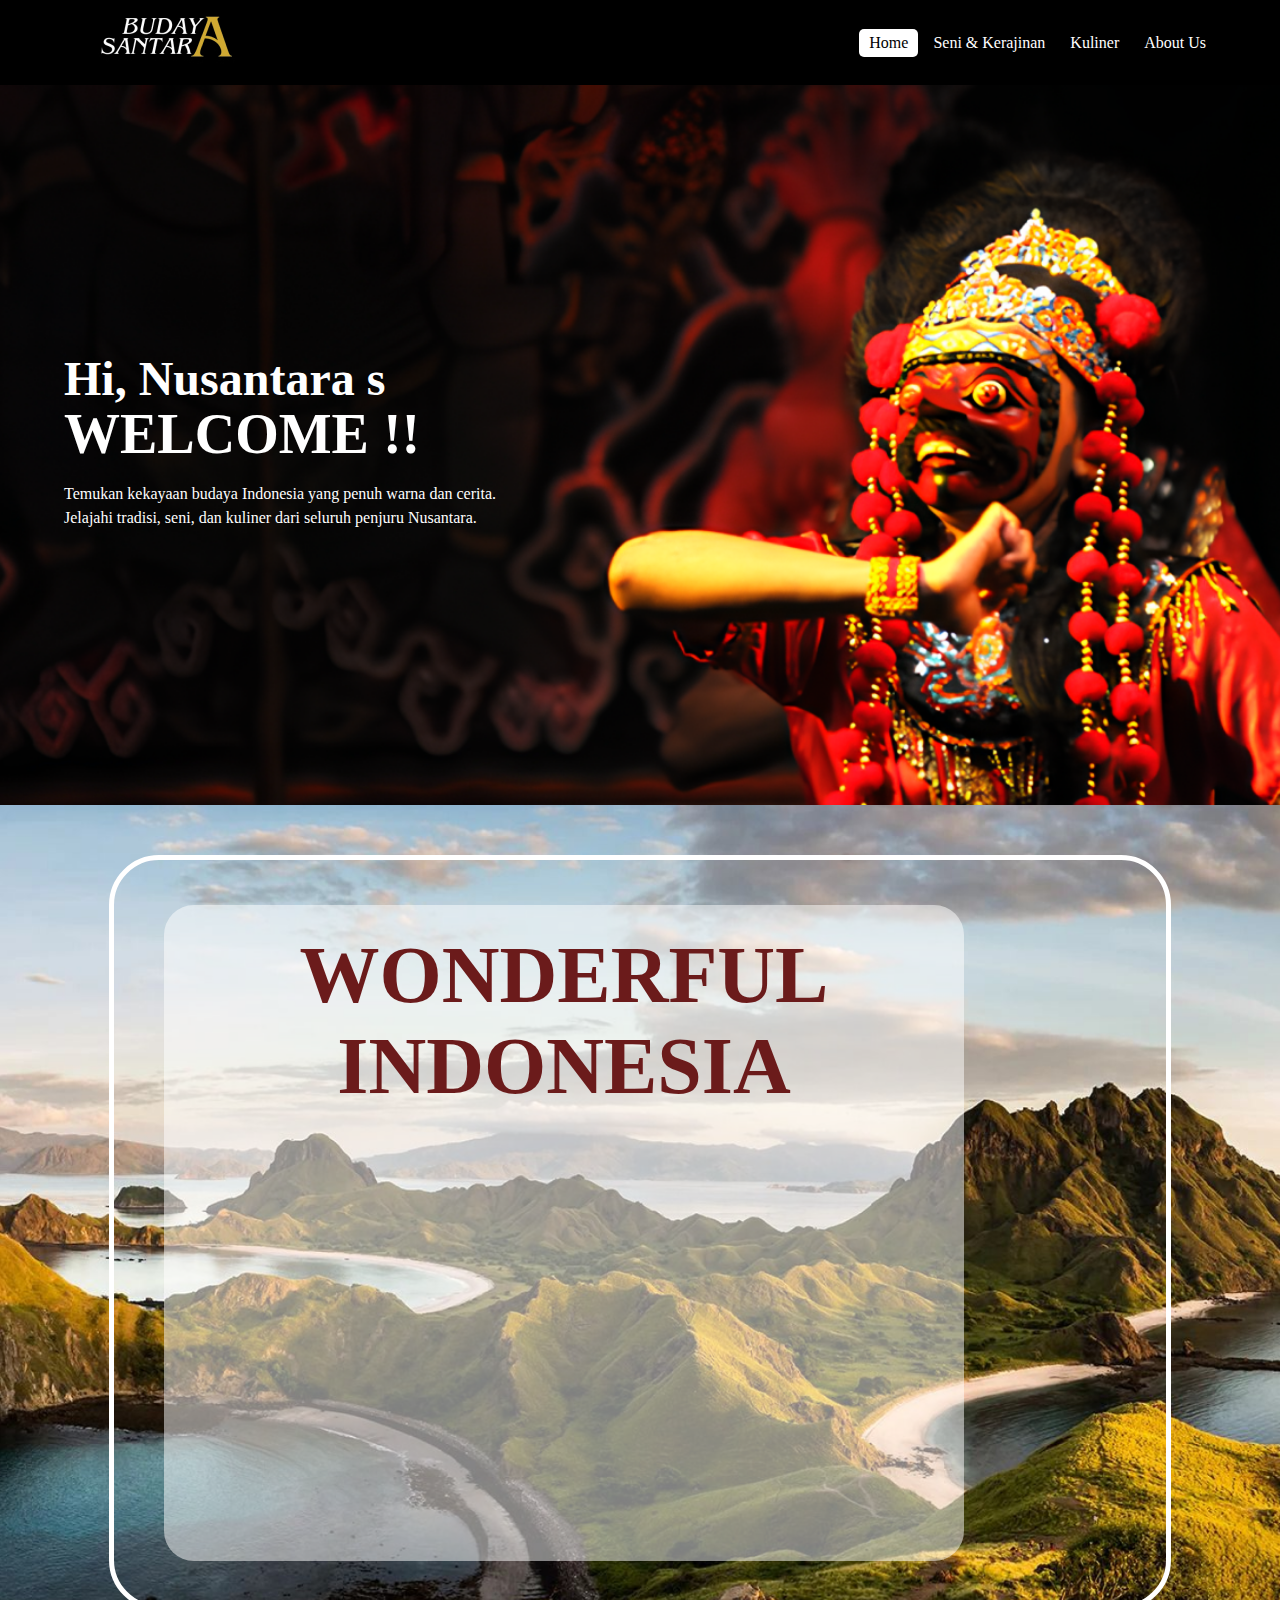
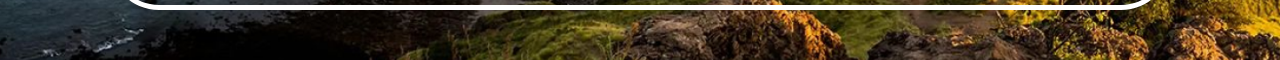
==== commit e2fa4223: "Menambahkan Comment Anggota Kelompok" ====
--- a/index.html
+++ b/index.html
@@ -1,3 +1,11 @@
+<!-- 
+-- ANGGOTA KELOMPOK:
+-- 1. MAFASYAFA ANNISA ZUKHRUFF
+-- 2. NICO ARDY HERMAWAN
+-- 3. OKI PRIANTO
+-- 4. ZELDA ELISA HIJRY 
+-->
+
 <!DOCTYPE html>
 <html lang="en">
 <head>
--- a/index.css
+++ b/index.css
@@ -26,6 +26,10 @@
 
 .items-center {
     align-items: center;
+}
+
+.items-end {
+    align-items: end;
 }
 
 .btn {
--- a/style.css
+++ b/style.css
@@ -35,17 +35,20 @@
     width: 35px;
 }
 
-.nav-link {
+.nav-link,
+.active {
     color: #fff;
     padding: 5px 10px;
     border-radius: 5px;
     transition: 0.2s;
 }
 
-.nav-link:hover {
+.nav-link:hover,
+.active {
     background-color: var(--color-second);
     color: #000;
 }
+
 
 /* HEADER */
 .header {
@@ -58,6 +61,26 @@
     background-size: cover;
 }
 
+.header-seni {
+    background-color: var(--color-third);
+    padding: 50px 0;
+    height: 80vh;
+    background-image: url(assets/bg3.png);
+    background-repeat: no-repeat;
+    background-position: center;
+    background-size: cover;
+}
+
+.header-kuliner {
+    background-color: var(--color-third);
+    padding: 50px 0;
+    height: 80vh;
+    background-image: url(assets/bg4.png);
+    background-repeat: no-repeat;
+    background-position: center;
+    background-size: cover;
+}
+
 .header .text h1 {
     font-size: 3.5rem;
     line-height: 1;
@@ -80,7 +103,7 @@
 
 /* CONTENT */
 .content {
-    height: 80vh;
+    height: 95vh;
     background-image: url(assets/bg2.png);
     background-repeat: no-repeat;
     background-position: center;
@@ -95,6 +118,43 @@
     padding: 50px;
 }
 
+/* Content-Seni */
+.content-seni {
+    height: 50vh;
+}
+
+.content-seni .tradisonal {
+    color: #000;
+}
+
+/* Content-Kuliner */
+.content-kuliner {
+    height: 70vh;
+    background-color: #000;
+}
+
+.content-kuliner h2 {
+    margin-bottom: 1vh;
+}
+
+.text-left {
+    width: 50%;
+    height: 25vh;
+    background-color: #D0A933;
+    padding: 30px 50px 30px 50px;
+    border-radius: 0 15vh 15vh 0;
+    
+}
+
+.text-right {
+    width: 50%;
+    height: 25vh;
+    background-color: #D0A933;
+    padding: 30px 50px 30px 50px;
+    border-radius: 15vh 0 0 15vh;
+    text-align: end;
+}
+
 /* FOOTER */
 .footer {
     background-color: rgb(30,41,59);
@@ -138,4 +198,4 @@
 
 .footer .follow-us {
     margin-top: 20px;
-}+}
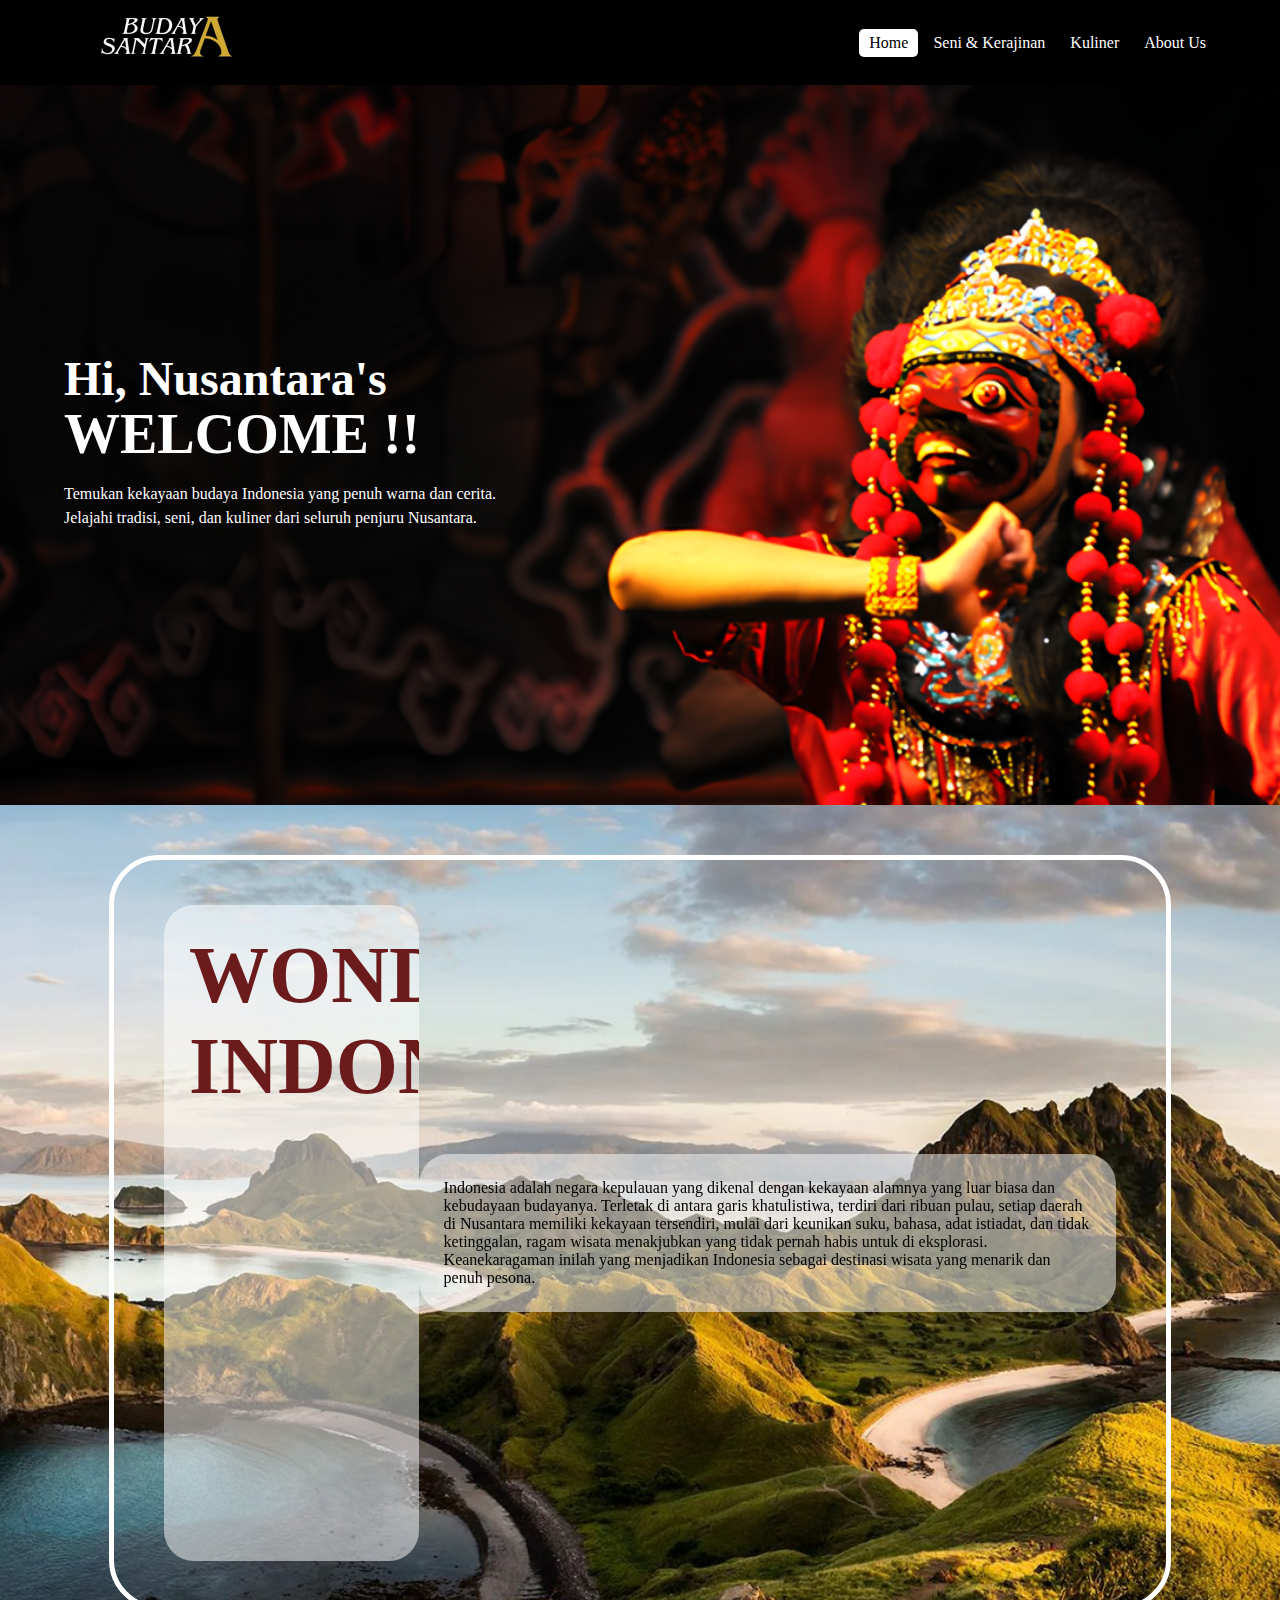
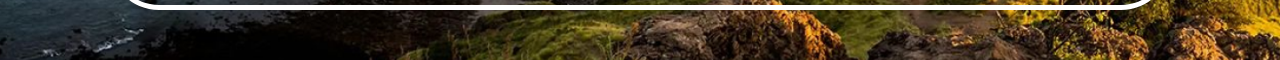
==== commit f2e3d1ec: "title + content (belum css)" ====
--- a/index.html
+++ b/index.html
@@ -34,7 +34,7 @@
     <header class="header">
         <div class="container flex content-between items-center h100">
             <div class="text">
-                <h2>Hi, Nusantara s</h2>
+                <h2>Hi, Nusantara's</h2>
                 <h1>WELCOME !!</h1>
                 <p>
                     Temukan kekayaan budaya Indonesia yang penuh warna dan cerita.<br> Jelajahi tradisi, seni, dan kuliner dari seluruh penjuru Nusantara.
@@ -50,6 +50,9 @@
                 <h1 style="font-size: 80px; color: #6B1B1B; text-align: center;">WONDERFUL INDONESIA</h1>
                 <iframe width="100%" height="420" src="https://www.youtube.com/embed/Ox5X9Yzuik8" title="WONDERFUL INDONESIA | Cinematic Video" frameborder="0" allow="accelerometer; autoplay; clipboard-write; encrypted-media; gyroscope; picture-in-picture; web-share" referrerpolicy="strict-origin-when-cross-origin" allowfullscreen></iframe>
             </div>
+            <div class="card-glossy" style="max-width: 800px;">
+                <p>Indonesia adalah negara kepulauan yang dikenal dengan kekayaan alamnya yang luar biasa dan kebudayaan budayanya. Terletak di antara garis khatulistiwa, terdiri dari ribuan pulau, setiap daerah di Nusantara memiliki kekayaan tersendiri, mulai dari keunikan suku, bahasa, adat istiadat, dan tidak ketinggalan, ragam wisata menakjubkan yang tidak pernah habis untuk di eksplorasi. Keanekaragaman inilah yang menjadikan Indonesia sebagai destinasi wisata yang menarik dan penuh pesona.</p>
+            </div>
         </div>
     </section>
 
--- a/style.css
+++ b/style.css
@@ -116,7 +116,9 @@
     border: 5px solid #fff;
     border-radius: 50px;
     padding: 50px;
-}
+}   
+
+
 
 /* Content-Seni */
 .content-seni {
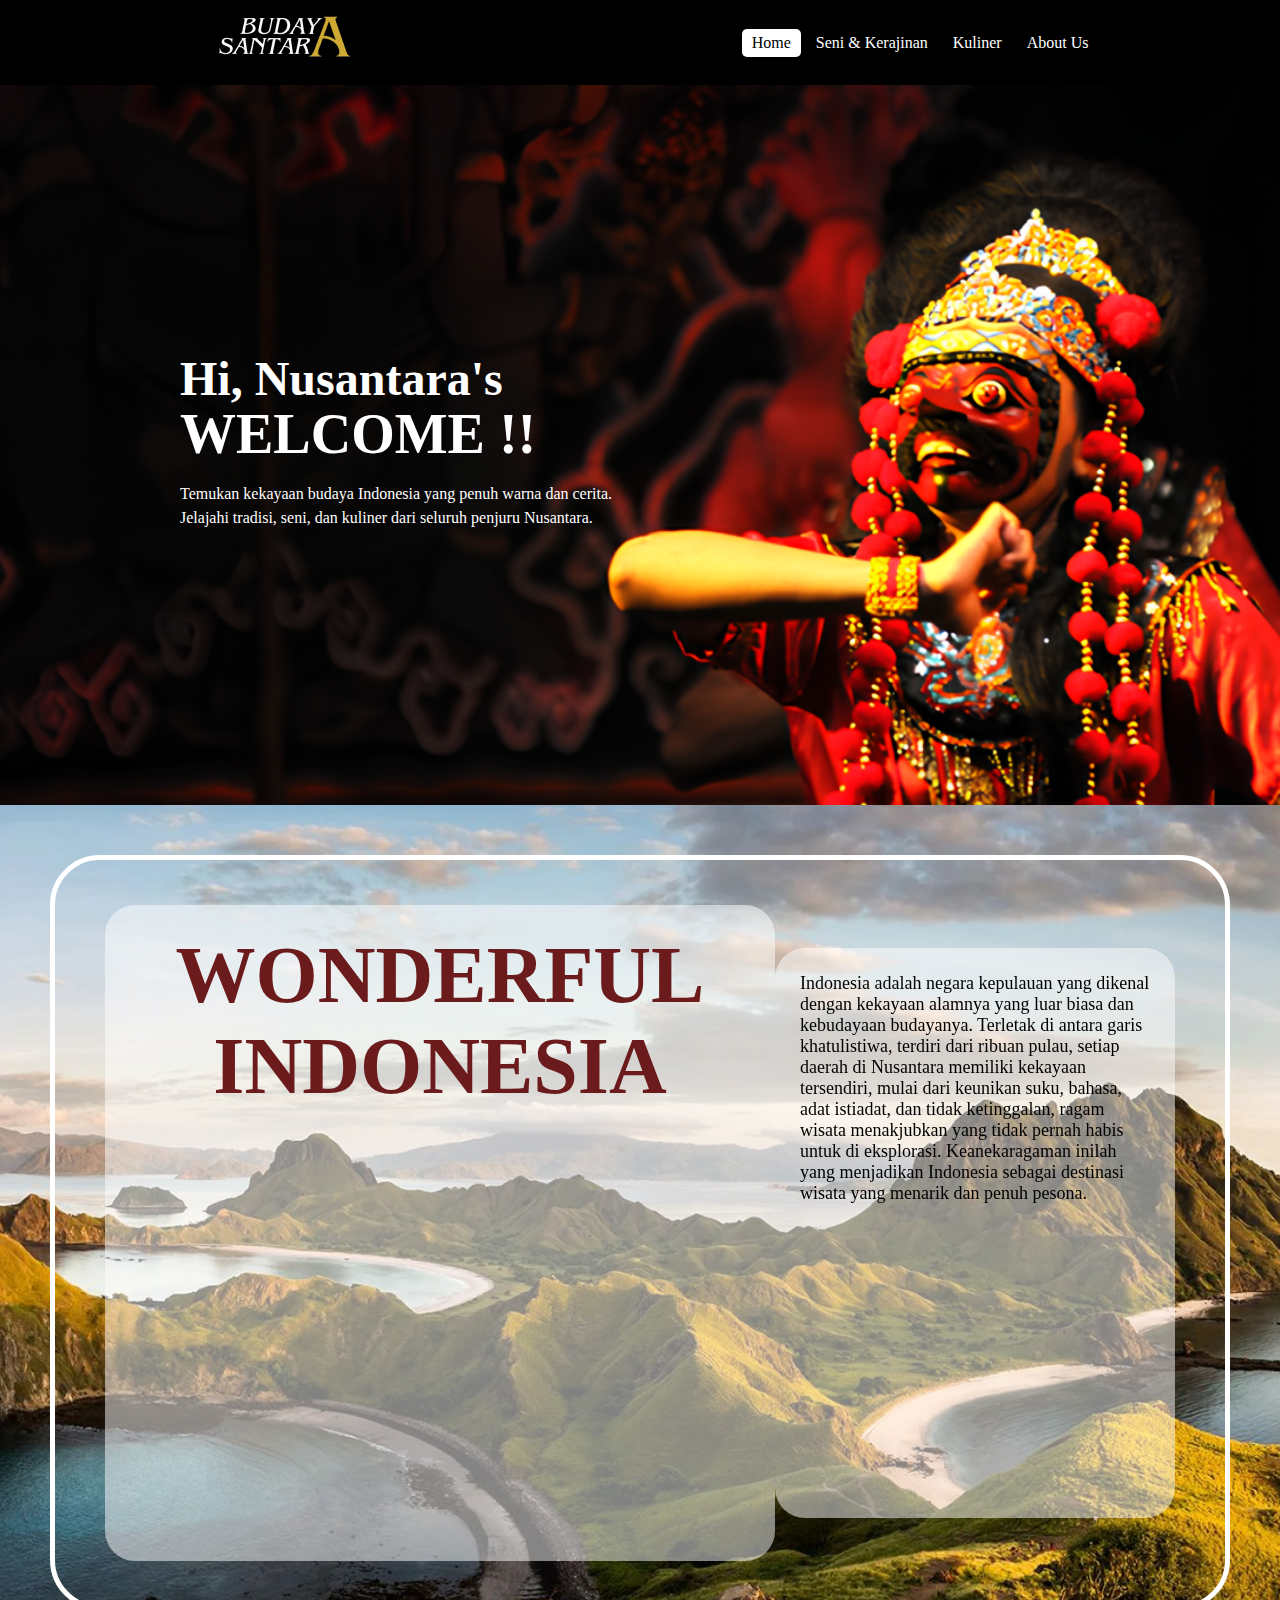
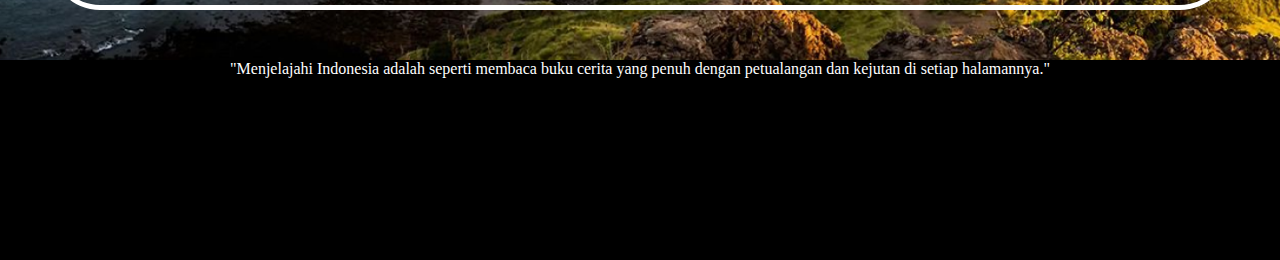
==== commit f25adefb: "change for container enable full size" ====
--- a/index.html
+++ b/index.html
@@ -8,6 +8,7 @@
 
 <!DOCTYPE html>
 <html lang="en">
+
 <head>
     <meta charset="UTF-8">
     <meta name="viewport" content="width=device-width, initial-scale=1.0">
@@ -15,9 +16,10 @@
     <link rel="stylesheet" href="index.css">
     <link rel="stylesheet" href="style.css">
 </head>
+
 <body>
     <nav class="navbar">
-        <div class="container flex content-between items-center">
+        <div class="container flex space-around items-center">
             <div class="nav-logo">
                 <img src="assets/logo.png" alt="Logo">
             </div>
@@ -37,7 +39,8 @@
                 <h2>Hi, Nusantara's</h2>
                 <h1>WELCOME !!</h1>
                 <p>
-                    Temukan kekayaan budaya Indonesia yang penuh warna dan cerita.<br> Jelajahi tradisi, seni, dan kuliner dari seluruh penjuru Nusantara.
+                    Temukan kekayaan budaya Indonesia yang penuh warna dan cerita.<br> Jelajahi tradisi, seni, dan
+                    kuliner dari seluruh penjuru Nusantara.
                 </p>
             </div>
         </div>
@@ -45,18 +48,34 @@
 
     <!-- CONTENT -->
     <section class="content">
-        <div class="container flex content-between items-center h100">
-            <div class="card-glossy" style="max-width: 800px;">
+        <div class="container flex space-around items-center h100">
+            <div class="card-glossy" style="max-width: 9800px;">
                 <h1 style="font-size: 80px; color: #6B1B1B; text-align: center;">WONDERFUL INDONESIA</h1>
-                <iframe width="100%" height="420" src="https://www.youtube.com/embed/Ox5X9Yzuik8" title="WONDERFUL INDONESIA | Cinematic Video" frameborder="0" allow="accelerometer; autoplay; clipboard-write; encrypted-media; gyroscope; picture-in-picture; web-share" referrerpolicy="strict-origin-when-cross-origin" allowfullscreen></iframe>
+                <iframe width="100%" height="420" src="https://www.youtube.com/embed/Ox5X9Yzuik8"
+                    title="WONDERFUL INDONESIA | Cinematic Video" frameborder="0"
+                    allow="accelerometer; autoplay; clipboard-write; encrypted-media; gyroscope; picture-in-picture; web-share"
+                    referrerpolicy="strict-origin-when-cross-origin" allowfullscreen></iframe>
             </div>
-            <div class="card-glossy" style="max-width: 800px;">
-                <p>Indonesia adalah negara kepulauan yang dikenal dengan kekayaan alamnya yang luar biasa dan kebudayaan budayanya. Terletak di antara garis khatulistiwa, terdiri dari ribuan pulau, setiap daerah di Nusantara memiliki kekayaan tersendiri, mulai dari keunikan suku, bahasa, adat istiadat, dan tidak ketinggalan, ragam wisata menakjubkan yang tidak pernah habis untuk di eksplorasi. Keanekaragaman inilah yang menjadikan Indonesia sebagai destinasi wisata yang menarik dan penuh pesona.</p>
+            <div class="card-glossy" style="max-width: 400px; height: 570px;">
+                <p>Indonesia adalah negara kepulauan yang dikenal dengan kekayaan alamnya yang luar biasa dan kebudayaan
+                    budayanya. Terletak di antara garis khatulistiwa, terdiri dari ribuan pulau, setiap daerah di
+                    Nusantara memiliki kekayaan tersendiri, mulai dari keunikan suku, bahasa, adat istiadat, dan tidak
+                    ketinggalan, ragam wisata menakjubkan yang tidak pernah habis untuk di eksplorasi. Keanekaragaman
+                    inilah yang menjadikan Indonesia sebagai destinasi wisata yang menarik dan penuh pesona.</p>
             </div>
         </div>
     </section>
 
+    <!-- Content Last -->
+    <section class="content2">
+        <div class="continer flex space-around items-end">
+            <p>"Menjelajahi Indonesia adalah seperti membaca buku cerita yang penuh dengan petualangan dan kejutan di
+                setiap halamannya."</p>
+        </div>
+    </section>
+
     <!-- Script -->
-     <script src="index.js"></script>
+    <script src="index.js"></script>
 </body>
-</html>
+
+</html>--- a/index.css
+++ b/index.css
@@ -6,10 +6,12 @@
 }
 
 .container {
-    width: 90%;
-    max-width: 1440px;
+    /* di komen karena ini agar content full */
+    /* width: 95%;
+    max-width: 1440px; 
+    display: block;
+    */
     margin: auto;
-    display: block;
 }
 
 .h100 {
@@ -22,6 +24,10 @@
 
 .content-between {
     justify-content: space-between;
+}
+
+.space-around {
+    justify-content: space-around;
 }
 
 .items-center {
--- a/style.css
+++ b/style.css
@@ -21,7 +21,6 @@
     width: 100%;
     min-height: 60px;
     background-color: var(--color-primary);
-    display: flex;
     align-items: center;
 }
 
@@ -81,6 +80,10 @@
     background-size: cover;
 }
 
+.header .text {
+    margin-left: 20vh;
+}
+
 .header .text h1 {
     font-size: 3.5rem;
     line-height: 1;
@@ -118,6 +121,14 @@
     padding: 50px;
 }   
 
+.content .card-glossy p {
+    font-size: 18px;
+}
+
+.content2 {
+    min-height: 200px;
+    background-color: #000;
+}
 
 
 /* Content-Seni */
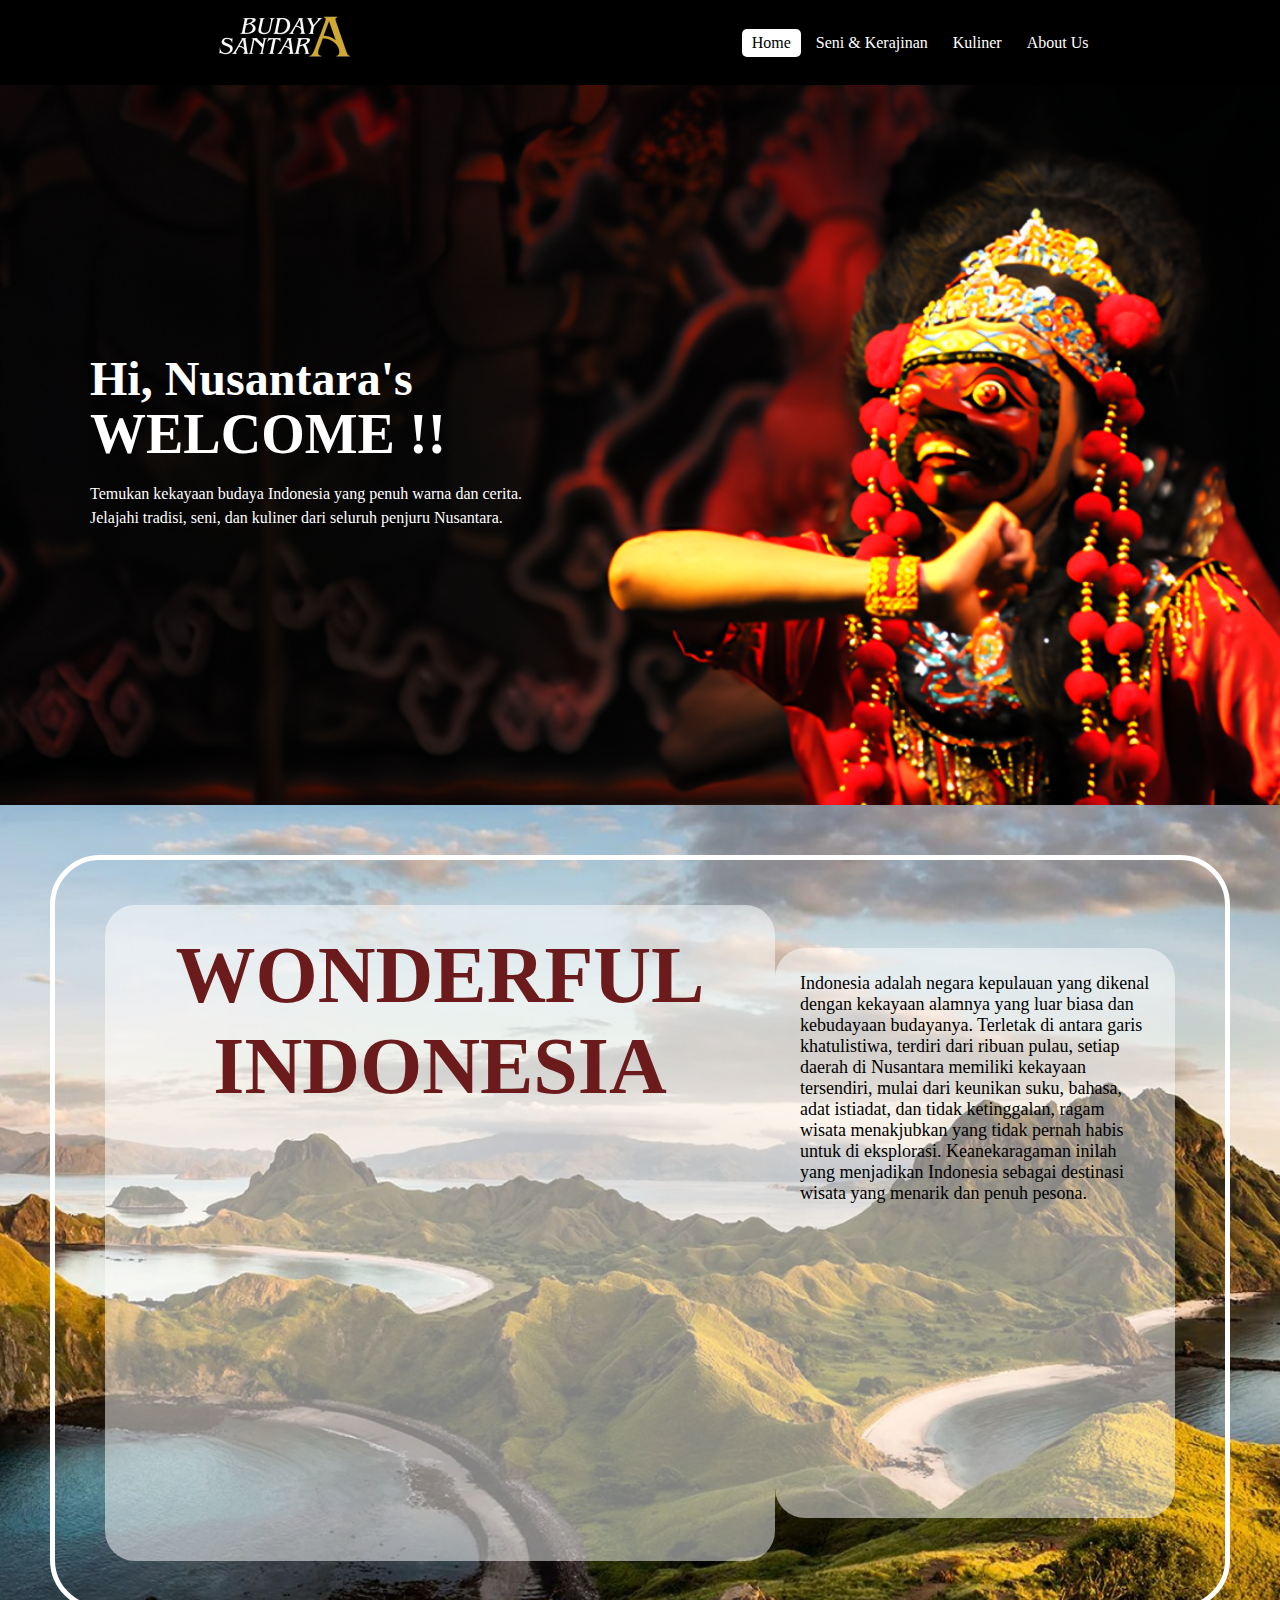
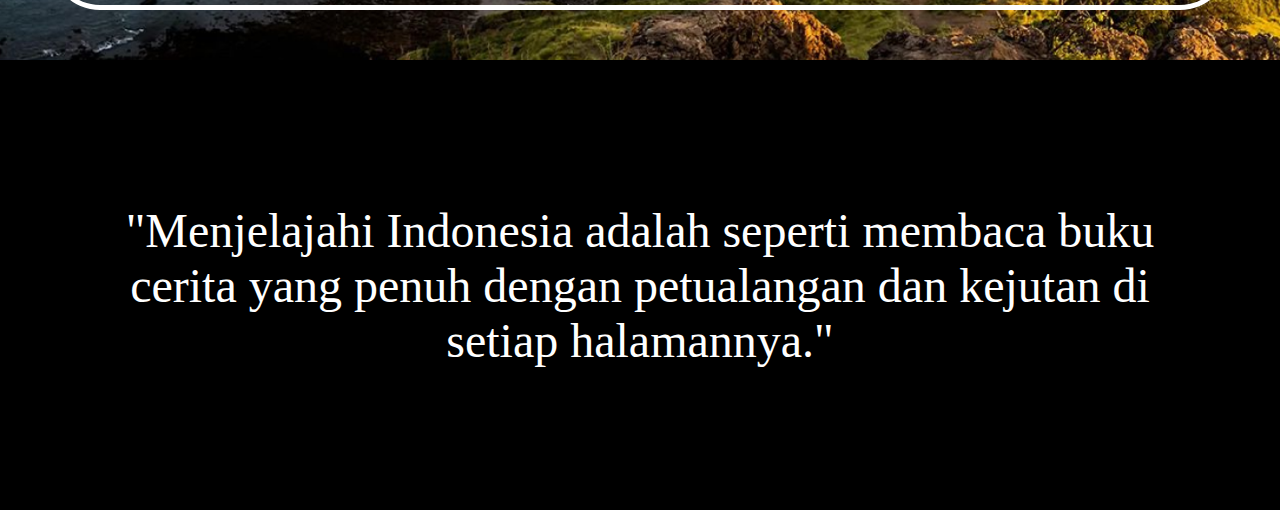
==== commit 225a5bdc: "Add Kesenian Edit Index Home Adjust Design" ====
--- a/index.html
+++ b/index.html
@@ -68,7 +68,7 @@
 
     <!-- Content Last -->
     <section class="content2">
-        <div class="continer flex space-around items-end">
+        <div class="container flex space-around items-end">
             <p>"Menjelajahi Indonesia adalah seperti membaca buku cerita yang penuh dengan petualangan dan kejutan di
                 setiap halamannya."</p>
         </div>
--- a/style.css
+++ b/style.css
@@ -15,7 +15,7 @@
 
 /* NAVBAR */
 .navbar {
-    position: sticky;
+    /* position: sticky; */
     top: 0;
     left: 0;
     width: 100%;
@@ -80,8 +80,27 @@
     background-size: cover;
 }
 
+.header-about {
+    padding: 50px 0;
+    height: 40vh;
+}
+
 .header .text {
-    margin-left: 20vh;
+    margin-left: 10vh;
+}
+
+.header-seni .text {
+    margin-left: 10vh;
+}
+
+.header-kuliner .text {
+    margin-left: 10vh;
+}
+
+.header-about .text h1 {
+    color: #D0A933;
+    text-decoration: underline;
+    font-size: 3.5rem;
 }
 
 .header .text h1 {
@@ -113,6 +132,17 @@
     background-size: cover;
     padding: 50px;
     color: #000;
+}
+
+.content2 {
+    height: 50vh;
+    display: flex;
+}
+
+.content2 p {
+    font-size: 3rem;
+    text-align: center;
+    margin: auto 10vh;
 }
 
 .content .container {
@@ -134,10 +164,16 @@
 /* Content-Seni */
 .content-seni {
     height: 50vh;
+    display: flex;
 }
 
 .content-seni .tradisonal {
     color: #000;
+    width: 50%;
+}
+
+.content-seni h2 {
+    margin-bottom: 1vh;
 }
 
 /* Content-Kuliner */
@@ -168,6 +204,9 @@
     text-align: end;
 }
 
+/* Content-About Us */
+
+
 /* FOOTER */
 .footer {
     background-color: rgb(30,41,59);
